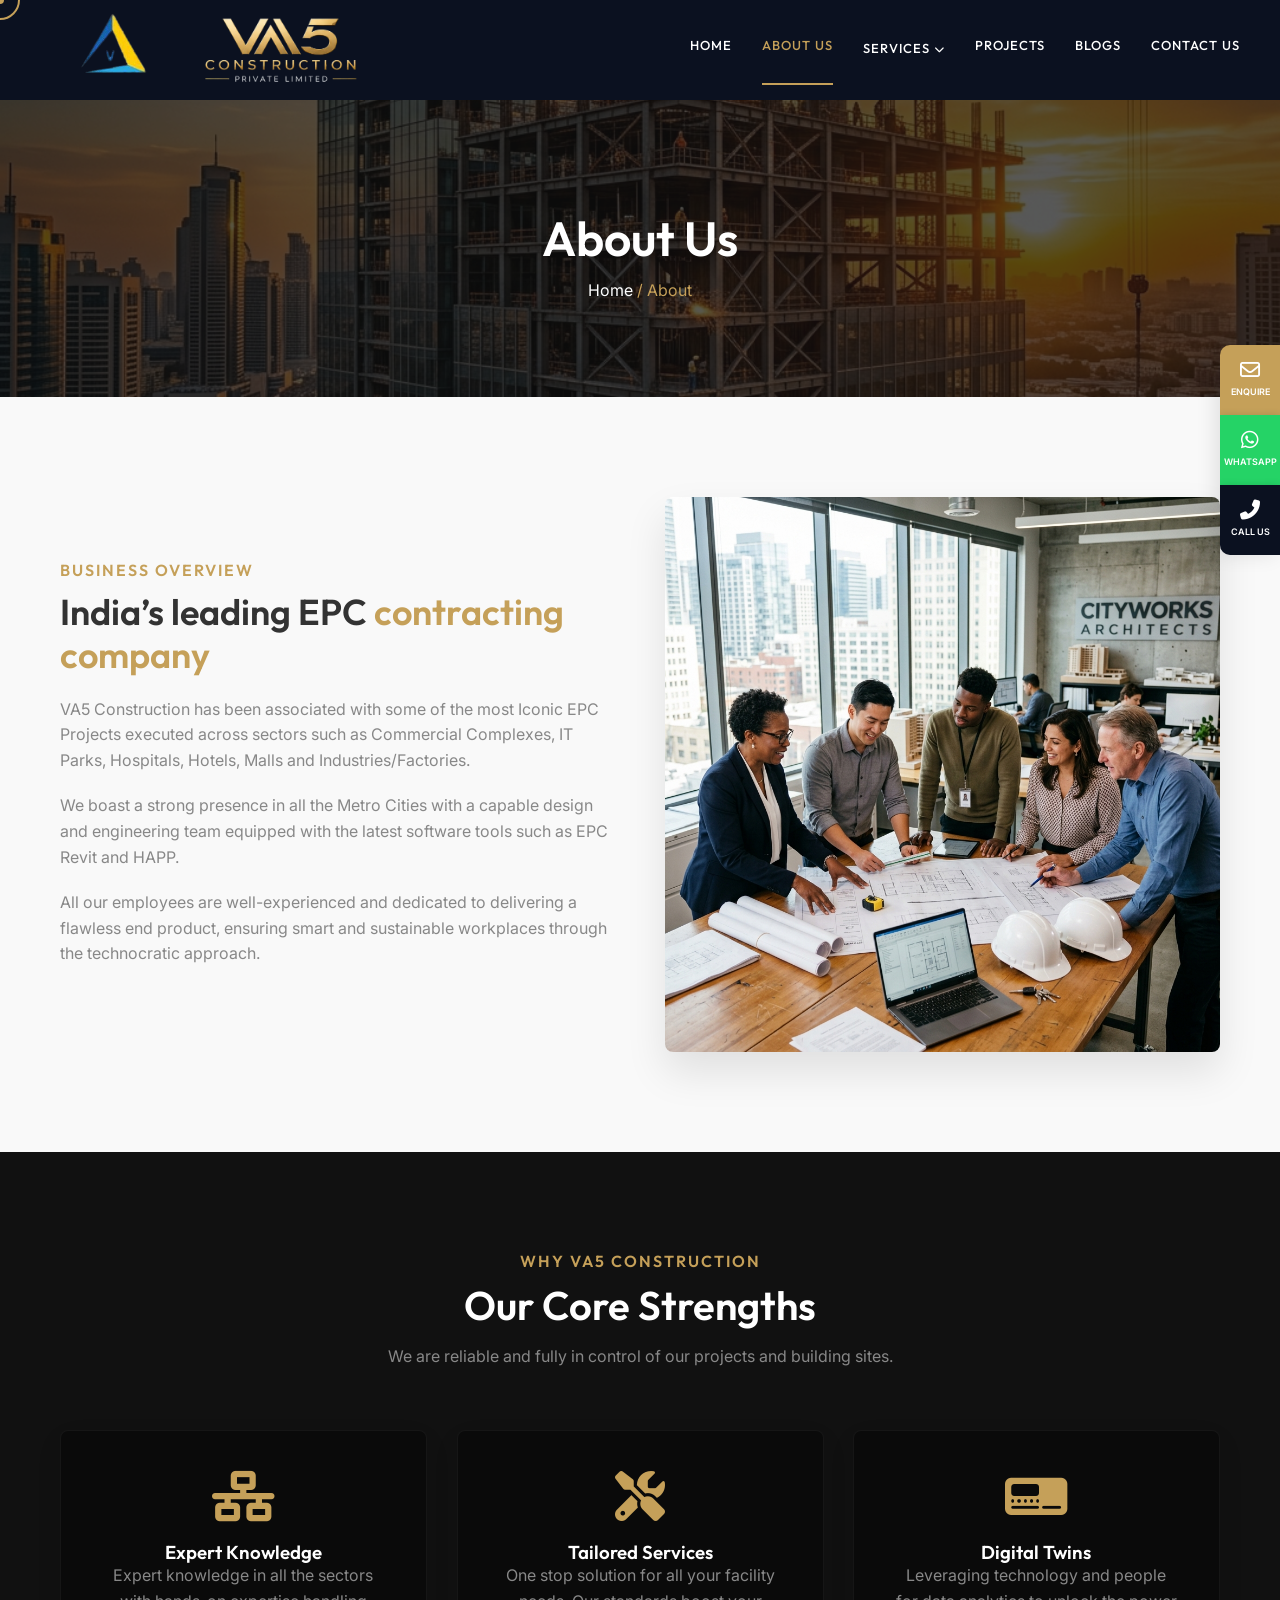
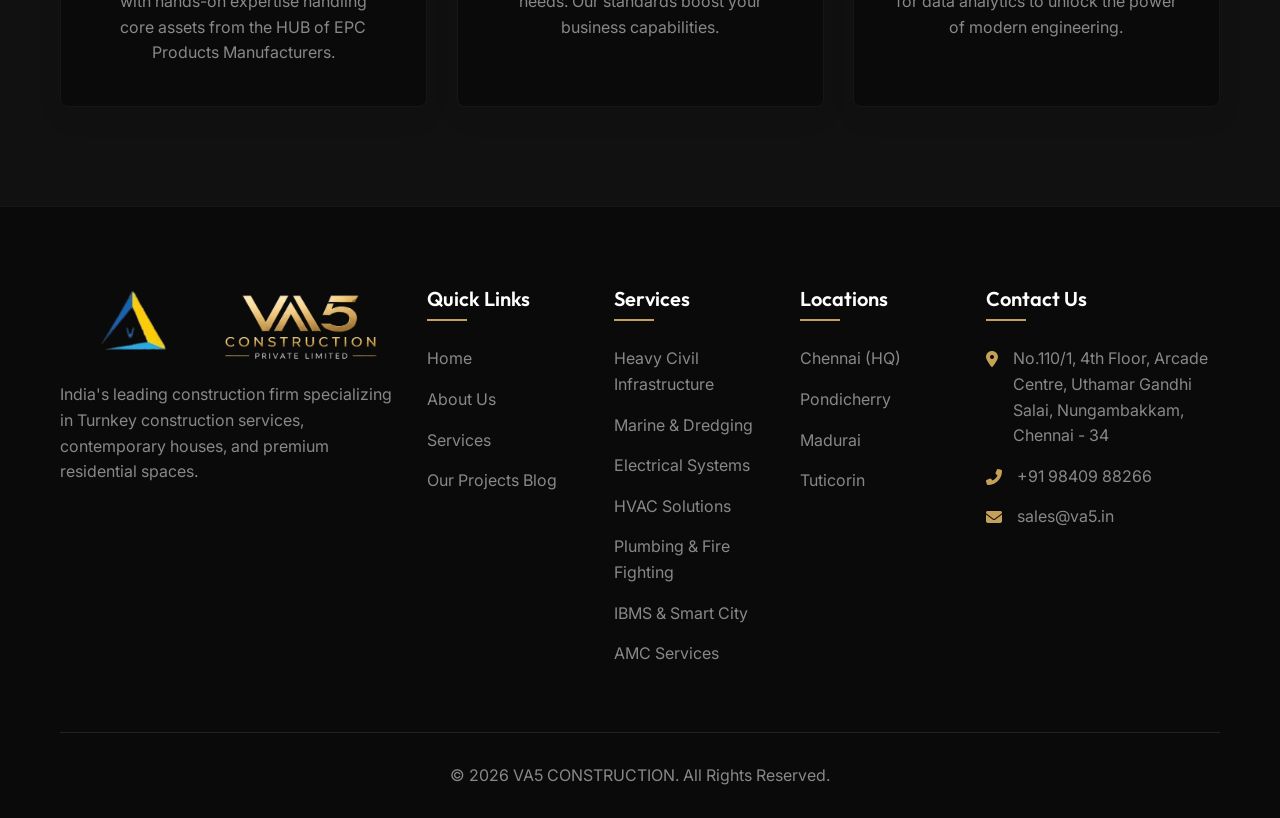
==== about.html @ 1f19b922 "New" ====
<!DOCTYPE html>

<html lang="en">

<head>
    <meta charset="utf-8" />
    <meta content="width=device-width, initial-scale=1.0" name="viewport" />
    <meta content="About VA5 CONSTRUCTION - Our mission, vision and expert team in Pondicherry." name="description" />
    <title>About Us | VA5 CONSTRUCTION</title>
    <link href="css/style.css" rel="stylesheet" />
    <link href="https://cdnjs.cloudflare.com/ajax/libs/font-awesome/6.4.0/css/all.min.css" rel="stylesheet" />
</head>

<body>
    <!-- Top Bar -->
    <div class="top-bar">
        <a href="tel:+914445550705"><i class="fas fa-phone-alt"></i> +91 44 4555 0705</a>
        <a href="mailto:info@va5construction.com"><i class="far fa-envelope"></i> info@va5construction.com</a>
    </div>
    <!-- Header -->
    <header>
        <div class="container navbar">
            <div class="logo">
                <img src="images/corporate/logo_cutout_fixed.png" style="height: 50px; margin-right: 15px;"
                    alt="VA5 Icon" />
                <img src="images/corporate/VA5.png" style="height: 40px;" alt="VA5 Construction" />
            </div>
            <nav class="nav-links">
                <a href="index.html" class="active">HOME</a>
                <a href="about.html">ABOUT US</a>
                <div class="nav-dropdown">
                    <a href="services.html" class="nav-dropdown-trigger">SERVICES <i class="fas fa-chevron-down" style="font-size: 10px;"></i></a>
                    <div class="nav-dropdown-content">
                        <a href="services.html#heavy-civil">Heavy Civil Infrastructure</a>
                        <a href="services.html#marine">Marine & Dredging Solutions</a>
                        <a href="services.html#electrical">Electrical Systems</a>
                        <a href="services.html#hvac">HVAC Solutions</a>
                        <a href="services.html#plumbing">Plumbing & Fire Fighting</a>
                        <a href="services.html#ibms">IBMS & Smart City</a>
                        <a href="services.html#amc">AMC Services</a>
                    </div>
                </div>
                <a href="projects.html">PROJECTS</a>
                <a href="blog.html">BLOGS</a>
                <a href="contact.html">CONTACT US</a>
            </nav>
            <button class="mobile-menu-btn">
                <i class="fas fa-bars"></i>
            </button>
        </div>
    </header>
    <!-- Page Header -->
    <div class="page-header">
        <div class="page-header-content container">
            <h1>About Us</h1>
            <div class="breadcrumb">
                <a href="index.html">Home</a> / About
            </div>
        </div>
    </div>
    <!-- About Section Full -->
    <section class="section">
        <div class="container about-grid">
            <div class="about-text reveal-left">
                <h4
                    style="color: var(--primary-color); letter-spacing: 2px; text-transform: uppercase; margin-bottom: 10px;">
                    BUSINESS OVERVIEW</h4>
                <h2>India’s leading EPC <span>contracting company</span></h2>
                <p>VA5 Construction has been associated with some of the most Iconic EPC Projects executed across
                    sectors such as Commercial Complexes, IT Parks, Hospitals, Hotels, Malls and Industries/Factories.
                </p>
                <p>We boast a strong presence in all the Metro Cities with a capable design and engineering team
                    equipped with the latest software tools such as EPC Revit and HAPP.</p>
                <p>All our employees are well-experienced and dedicated to delivering a flawless end product, ensuring
                    smart and sustainable workplaces through the technocratic approach.</p>
            </div>
            <div class="about-img tilt-card reveal-right">
                <img alt="Our Team at Work" src="images/about.png" />
            </div>
        </div>
    </section>
    <!-- Why Choose Us -->
    <section class="section section-dark">
        <div class="container">
            <div class="section-title reveal-up">
                <h4>Why VA5 Construction</h4>
                <h2>Our Core Strengths</h2>
                <p>We are reliable and fully in control of our projects and building sites.</p>
            </div>
            <div class="services-grid">
                <div class="service-card tilt-card tilt-card reveal-scale delay-100"
                    style="background: var(--darker-bg); border: 1px solid rgba(255,255,255,0.05); text-align: center; padding: 40px;">
                    <i class="fas fa-network-wired"
                        style="font-size: 50px; color: var(--primary-color); margin-bottom: 20px;"></i>
                    <h3>Expert Knowledge</h3>
                    <p style="color: var(--text-muted);">Expert knowledge in all the sectors with hands-on expertise
                        handling core assets from the HUB of EPC Products Manufacturers.</p>
                </div>
                <div class="service-card tilt-card tilt-card reveal-scale delay-200"
                    style="background: var(--darker-bg); border: 1px solid rgba(255,255,255,0.05); text-align: center; padding: 40px;">
                    <i class="fas fa-tools"
                        style="font-size: 50px; color: var(--primary-color); margin-bottom: 20px;"></i>
                    <h3>Tailored Services</h3>
                    <p style="color: var(--text-muted);">One stop solution for all your facility needs. Our standards
                        boost your business capabilities.</p>
                </div>
                <div class="service-card tilt-card tilt-card reveal-scale delay-300"
                    style="background: var(--darker-bg); border: 1px solid rgba(255,255,255,0.05); text-align: center; padding: 40px;">
                    <i class="fas fa-digital-tachograph"
                        style="font-size: 50px; color: var(--primary-color); margin-bottom: 20px;"></i>
                    <h3>Digital Twins</h3>
                    <p style="color: var(--text-muted);">Leveraging technology and people for data analytics to unlock
                        the power of modern engineering.</p>
                </div>
            </div>
        </div>
    </section>
    <!-- Footer -->
    <footer>
        <div class="container">
            <div class="footer-grid">
                <div class="footer-about">
                    <div class="logo">
                        <img src="images/corporate/logo_cutout_fixed.png" style="height: 40px; margin-right: 15px;"
                            alt="VA5 Icon" />
                        <img src="images/corporate/VA5.png" style="height: 32px;" alt="VA5 Construction" />
                    </div>
                    <p>India's leading construction firm specializing in Turnkey construction services, contemporary
                        houses, and premium residential spaces.</p>
                </div>
                <div>
                    <h3 class="footer-title">Quick Links</h3>
                    <ul class="footer-links">
                        <li><a href="index.html">Home</a></li>
                        <li><a href="about.html">About Us</a></li>
                        <li><a href="services.html">Services</a></li>
                        <li><a href="projects.html">Our Projects</a>
                            <a href="blog.html">Blog</a>
                        </li>
                    </ul>
                </div>
                <div>
                    <h3 class="footer-title">Services</h3>
                    <ul class="footer-links">
                        <li><a href="services.html#heavy-civil">Heavy Civil Infrastructure</a></li>
                        <li><a href="services.html#marine">Marine &amp; Dredging</a></li>
                        <li><a href="services.html#electrical">Electrical Systems</a></li>
                        <li><a href="services.html#hvac">HVAC Solutions</a></li>
                        <li><a href="services.html#plumbing">Plumbing &amp; Fire Fighting</a></li>
                        <li><a href="services.html#ibms">IBMS &amp; Smart City</a></li>
                        <li><a href="services.html#amc">AMC Services</a></li>
                    </ul>
                </div>
                <div>
                    <h3 class="footer-title">Locations</h3>
                    <ul class="footer-links">
                        <li><a href="#">Chennai (HQ)</a></li>
                        <li><a href="#">Pondicherry</a></li>
                        <li><a href="#">Madurai</a></li>
                        <li><a href="#">Tuticorin</a></li>
                    </ul>
                </div>
                <div>
                    <h3 class="footer-title">Contact Us</h3>
                    <ul class="footer-contact">
                        <li>
                            <i class="fas fa-map-marker-alt"></i>
                            <span>No.110/1, 4th Floor, Arcade Centre, Uthamar Gandhi Salai, Nungambakkam, Chennai -
                                34</span>
                        </li>
                        <li>
                            <i class="fas fa-phone-alt"></i>
                            <span>+91 98409 88266</span>
                        </li>
                        <li>
                            <i class="fas fa-envelope"></i>
                            <span>sales@va5.in</span>
                        </li>
                    </ul>
                </div>
            </div>
            <div class="footer-bottom">
                <p>© 2026 VA5 CONSTRUCTION. All Rights Reserved.</p>
            </div>
        </div>
    </footer>
    <!-- Floating Contact Buttons -->
    <div class="floating-contact">
        <a href="contact.html" class="floating-btn btn-enquire" title="Enquire Now">
            <i class="far fa-envelope"></i>
            <span>ENQUIRE</span>
        </a>
        <a href="https://api.whatsapp.com/send?phone=919840988266" target="_blank" class="floating-btn btn-whatsapp"
            title="Chat on WhatsApp">
            <i class="fab fa-whatsapp"></i>
            <span>WHATSAPP</span>
        </a>
        <a href="tel:+919840988266" class="floating-btn btn-call" title="Call Us">
            <i class="fas fa-phone-alt"></i>
            <span>CALL US</span>
        </a>
    </div>
    <script src="js/main.js"></script>
</body>

</html>
---- css/style.css ----
@import url('https://fonts.googleapis.com/css2?family=Outfit:wght@300;400;500;600;700&family=Inter:wght@300;400;500&display=swap');

:root {
    --primary-color: #C5A059; /* Luxury Gold */
    --primary-hover: #b08d4a;
    --dark-bg: #111111;
    --darker-bg: #0a0a0a;
    --light-bg: #f9f9f9;
    --text-light: #ffffff;
    --text-dark: #333333;
    --text-muted: #888888;
    --font-heading: 'Outfit', sans-serif;
    --font-body: 'Inter', sans-serif;
    --transition: all 0.3s ease;
}

* {
    margin: 0;
    padding: 0;
    box-sizing: border-box;
}

html {
    scroll-behavior: smooth;
}

body {
    font-family: var(--font-body);
    color: var(--text-dark);
    background-color: var(--light-bg);
    line-height: 1.6;
    overflow-x: hidden;
}

h1, h2, h3, h4, h5, h6 {
    font-family: var(--font-heading);
    font-weight: 600;
    line-height: 1.2;
}

a {
    text-decoration: none;
    color: inherit;
    transition: var(--transition);
}

ul {
    list-style: none;
}

.container {
    width: 100%;
    max-width: 1200px;
    margin: 0 auto;
    padding: 0 20px;
}

.btn {
    display: inline-block;
    padding: 12px 30px;
    background-color: var(--primary-color);
    color: var(--text-light);
    font-weight: 500;
    text-transform: uppercase;
    letter-spacing: 1px;
    border-radius: 4px;
    border: none;
    cursor: pointer;
    transition: var(--transition);
}

.btn:hover {
    background-color: var(--primary-hover);
    color: var(--text-light);
}

.btn-outline {
    background-color: transparent;
    border: 2px solid var(--primary-color);
    color: var(--primary-color);
}

.btn-outline:hover {
    background-color: var(--primary-color);
    color: var(--text-light);
}

/* Header & Nav */
header {
    background-color: #ffffff;
    color: var(--text-dark);
    position: fixed;
    top: 0;
    width: 100%;
    z-index: 1000;
    transition: var(--transition);
    border-bottom: 1px solid rgba(0,0,0,0.1);
}

header.sticky {
    background-color: rgba(255, 255, 255, 0.95);
    backdrop-filter: blur(10px);
    box-shadow: 0 4px 6px rgba(0,0,0,0.1);
}

.navbar {
    display: flex;
    justify-content: space-between;
    align-items: center;
    padding: 15px 0;
}

.logo {
    display: flex;
    align-items: center;
}

.logo img {
    height: 50px;
    margin-right: 15px;
}

.logo h1 {
    font-size: 24px;
    color: var(--primary-color);
    letter-spacing: 1px;
}

.logo span {
    color: var(--text-dark);
    font-weight: 300;
}

.nav-links {
    display: flex;
    gap: 30px;
}

.nav-links a {
    font-family: var(--font-heading);
    font-weight: 500;
    text-transform: uppercase;
    font-size: 14px;
    letter-spacing: 1px;
    color: var(--text-dark);
    position: relative;
}

.nav-links a::after {
    content: '';
    position: absolute;
    width: 0;
    height: 2px;
    bottom: -5px;
    left: 0;
    background-color: var(--primary-color);
    transition: var(--transition);
}

.nav-links a:hover::after, .nav-links a.active::after {
    width: 100%;
}

.nav-links a.active {
    color: var(--primary-color);
}

.mobile-menu-btn {
    display: none;
    background: none;
    border: none;
    color: var(--text-dark);
    font-size: 24px;
    cursor: pointer;
}

/* Hero Section */
.hero {
    height: 100vh;
    position: relative;
    overflow: hidden;
    background-color: var(--darker-bg);
}

.hero-slide {
    position: absolute;
    top: 0;
    left: 0;
    width: 100%;
    height: 100%;
    opacity: 0;
    transition: opacity 1s ease-in-out;
    background-size: cover;
    background-position: center;
}

.hero-slide.active {
    opacity: 1;
}

.hero-overlay {
    position: absolute;
    top: 0;
    left: 0;
    width: 100%;
    height: 100%;
    background: linear-gradient(to right, rgba(0,0,0,0.8), rgba(0,0,0,0.3));
}

.hero-content {
    position: relative;
    z-index: 2;
    height: 100%;
    display: flex;
    flex-direction: column;
    justify-content: center;
    color: var(--text-light);
    max-width: 800px;
    padding-top: 80px;
}

.hero-content h4 {
    font-size: 20px;
    color: var(--primary-color);
    text-transform: uppercase;
    letter-spacing: 2px;
    margin-bottom: 15px;
    animation: slideUp 1s ease 0.2s both;
}

.hero-content h1 {
    font-size: 60px;
    margin-bottom: 25px;
    line-height: 1.1;
    animation: slideUp 1s ease 0.4s both;
}

.hero-content p {
    font-size: 18px;
    margin-bottom: 40px;
    max-width: 600px;
    color: #e0e0e0;
    animation: slideUp 1s ease 0.6s both;
}

.hero-buttons {
    display: flex;
    gap: 20px;
    animation: slideUp 1s ease 0.8s both;
}

@keyframes slideUp {
    from { transform: translateY(50px); opacity: 0; }
    to { transform: translateY(0); opacity: 1; }
}

/* Sections */
.section {
    padding: 100px 0;
}

.section-dark {
    background-color: var(--dark-bg);
    color: var(--text-light);
}

.section-title {
    text-align: center;
    margin-bottom: 60px;
}

.section-title h4 {
    color: var(--primary-color);
    text-transform: uppercase;
    letter-spacing: 2px;
    margin-bottom: 10px;
}

.section-title h2 {
    font-size: 40px;
    color: inherit;
}

.section-title p {
    color: var(--text-muted);
    max-width: 600px;
    margin: 15px auto 0;
}

/* About Section */
.about-grid {
    display: grid;
    grid-template-columns: 1fr 1fr;
    gap: 50px;
    align-items: center;
}

.about-img {
    position: relative;
    border-radius: 8px;
    overflow: hidden;
    box-shadow: 0 20px 40px rgba(0,0,0,0.1);
}

.about-img img {
    width: 100%;
    display: block;
    transition: transform 0.5s ease;
}

.about-img:hover img {
    transform: scale(1.05);
}

.about-text h2 {
    font-size: 36px;
    margin-bottom: 20px;
    color: var(--text-dark);
}

.section-dark .about-text h2 {
    color: var(--text-light);
}

.about-text h2 span {
    color: var(--primary-color);
}

.about-text p {
    margin-bottom: 20px;
    color: var(--text-muted);
}

.features {
    display: grid;
    grid-template-columns: 1fr 1fr;
    gap: 20px;
    margin-top: 30px;
}

.feature-item {
    display: flex;
    align-items: center;
    gap: 15px;
}

.feature-icon {
    width: 50px;
    height: 50px;
    background-color: rgba(197, 160, 89, 0.1);
    color: var(--primary-color);
    display: flex;
    align-items: center;
    justify-content: center;
    border-radius: 50%;
    font-size: 20px;
}

/* Services Grid */
.services-grid {
    display: grid;
    grid-template-columns: repeat(auto-fit, minmax(300px, 1fr));
    gap: 30px;
}

.service-card {
    background-color: #fff;
    border-radius: 8px;
    overflow: hidden;
    box-shadow: 0 10px 30px rgba(0,0,0,0.05);
    transition: var(--transition);
}

.section-dark .service-card {
    background-color: var(--darker-bg);
    border: 1px solid rgba(255,255,255,0.05);
}

.service-card:hover {
    transform: translateY(-10px);
    box-shadow: 0 15px 40px rgba(0,0,0,0.1);
}

.service-img {
    height: 250px;
    overflow: hidden;
}

.service-img img {
    width: 100%;
    height: 100%;
    object-fit: cover;
    transition: transform 0.5s ease;
}

.service-card:hover .service-img img {
    transform: scale(1.1);
}

.service-content {
    padding: 30px;
}

.service-content h3 {
    font-size: 22px;
    margin-bottom: 15px;
}

.service-content p {
    color: var(--text-muted);
    margin-bottom: 20px;
}

/* Footer */
footer {
    background-color: var(--darker-bg);
    color: var(--text-light);
    padding: 80px 0 30px;
    border-top: 1px solid rgba(255,255,255,0.05);
}

.footer-grid {
    display: grid;
    grid-template-columns: 2fr 1fr 1fr 1fr 1.5fr; /* 5 columns */
    gap: 30px;
    margin-bottom: 50px;
}

.footer-about p {
    color: var(--text-muted);
    margin-top: 20px;
}

.footer-title {
    font-size: 20px;
    margin-bottom: 25px;
    position: relative;
    padding-bottom: 10px;
}

.footer-title::after {
    content: '';
    position: absolute;
    left: 0;
    bottom: 0;
    width: 40px;
    height: 2px;
    background-color: var(--primary-color);
}

.footer-links li {
    margin-bottom: 15px;
}

.footer-links a {
    color: var(--text-muted);
}

.footer-links a:hover {
    color: var(--primary-color);
    padding-left: 5px;
}

.footer-contact li {
    display: flex;
    margin-bottom: 15px;
    color: var(--text-muted);
}

.footer-contact i {
    color: var(--primary-color);
    margin-right: 15px;
    margin-top: 5px;
}

.footer-bottom {
    text-align: center;
    padding-top: 30px;
    border-top: 1px solid rgba(255,255,255,0.1);
    color: var(--text-muted);
}

/* Page Header */
.page-header {
    height: 40vh;
    background-color: var(--dark-bg);
    position: relative;
    display: flex;
    align-items: center;
    justify-content: center;
    text-align: center;
    color: var(--text-light);
    padding-top: 80px;
}

.page-header::before {
    content: '';
    position: absolute;
    top: 0;
    left: 0;
    width: 100%;
    height: 100%;
    background-image: url('../images/hero2.png');
    background-size: cover;
    background-position: center;
    opacity: 0.3;
}

.page-header-content {
    position: relative;
    z-index: 1;
}

.page-header h1 {
    font-size: 48px;
    margin-bottom: 10px;
}

.breadcrumb {
    color: var(--primary-color);
}

.breadcrumb a {
    color: var(--text-light);
}

/* Contact Page */
.contact-grid {
    display: grid;
    grid-template-columns: 1fr 2fr;
    gap: 50px;
}

.contact-info-card {
    background: #fff;
    padding: 30px;
    border-radius: 8px;
    box-shadow: 0 10px 30px rgba(0,0,0,0.05);
    margin-bottom: 30px;
    display: flex;
    gap: 20px;
}

.contact-info-card i {
    font-size: 30px;
    color: var(--primary-color);
}

.contact-info-card h4 {
    margin-bottom: 5px;
}

.contact-info-card p {
    color: var(--text-muted);
}

.contact-form {
    background: #fff;
    padding: 40px;
    border-radius: 8px;
    box-shadow: 0 10px 30px rgba(0,0,0,0.05);
}

.form-group {
    margin-bottom: 20px;
}

.form-control {
    width: 100%;
    padding: 15px;
    border: 1px solid #eee;
    border-radius: 4px;
    font-family: var(--font-body);
    font-size: 16px;
    transition: var(--transition);
}

.form-control:focus {
    outline: none;
    border-color: var(--primary-color);
}

textarea.form-control {
    height: 150px;
    resize: vertical;
}

/* Blog */
.blog-card {
    background: #fff;
    border-radius: 8px;
    overflow: hidden;
    box-shadow: 0 10px 30px rgba(0,0,0,0.05);
}

.blog-img {
    height: 220px;
    overflow: hidden;
}

.blog-img img {
    width: 100%;
    height: 100%;
    object-fit: cover;
    transition: transform 0.5s ease;
}

.blog-card:hover .blog-img img {
    transform: scale(1.1);
}

.blog-content {
    padding: 30px;
}

.blog-meta {
    display: flex;
    gap: 15px;
    color: var(--primary-color);
    font-size: 14px;
    margin-bottom: 10px;
}

.blog-content h3 {
    margin-bottom: 15px;
    font-size: 22px;
}

.blog-content p {
    color: var(--text-muted);
    margin-bottom: 20px;
}

/* Responsive */
@media (max-width: 992px) {
    .about-grid, .contact-grid {
        grid-template-columns: 1fr;
    }
    .footer-grid {
        grid-template-columns: 1fr 1fr;
    }
}

@media (max-width: 768px) {
    .nav-links {
        position: fixed;
        top: 80px;
        left: -100%;
        width: 100%;
        height: calc(100vh - 80px);
        background-color: #ffffff;
        flex-direction: column;
        align-items: center;
        padding-top: 50px;
        transition: 0.5s;
    }
    
    .nav-links.active {
        left: 0;
    }
    
    .mobile-menu-btn {
        display: block;
    }
    
    .hero-content h1 {
        font-size: 40px;
    }
    
    .footer-grid {
        grid-template-columns: 1fr;
    }
}

/* Budget Estimator */
.estimator-header {
    display: flex;
    gap: 20px;
    align-items: center;
    margin-bottom: 20px;
    flex-wrap: wrap;
}
.estimator-header select {
    padding: 10px;
    border: 1px solid #ccc;
    border-radius: 4px;
    font-family: inherit;
    font-size: 16px;
}
.estimator-table {
    width: 100%;
    border-collapse: collapse;
    margin-bottom: 30px;
    background: #fff;
}
.estimator-table th, .estimator-table td {
    padding: 15px;
    border: 1px solid #eee;
    text-align: left;
    vertical-align: middle;
}
.estimator-table th {
    background-color: #fafafa;
    font-weight: 600;
    color: #333;
}
.estimator-table input {
    width: 100%;
    padding: 10px;
    border: 1px solid #ccc;
    border-radius: 4px;
    font-family: inherit;
}
.estimator-table .cost-col {
    text-align: right;
    font-weight: 600;
    color: #333;
}
.estimator-table .total-row td {
    font-weight: 700;
    font-size: 18px;
    text-align: right;
    background-color: #fafafa;
}
.estimator-btn-container {
    text-align: center;
}
.estimator-btn {
    background-color: #f4c150;
    color: #000;
    padding: 15px 40px;
    border-radius: 30px;
    font-weight: 700;
    border: none;
    cursor: pointer;
    text-transform: uppercase;
    transition: var(--transition);
}
.estimator-btn:hover {
    background-color: #d8a635;
}
@media (max-width: 768px) {
    .estimator-table {
        display: block;
        overflow-x: auto;
        white-space: nowrap;
    }
}

/* Floating Contact Buttons */
.floating-contact {
    position: fixed;
    bottom: 30px;
    right: 30px;
    display: flex;
    flex-direction: column;
    gap: 15px;
    z-index: 1000;
}
.floating-btn {
    width: 60px;
    height: 60px;
    border-radius: 50%;
    display: flex;
    align-items: center;
    justify-content: center;
    font-size: 30px;
    color: #fff;
    box-shadow: 0 4px 10px rgba(0,0,0,0.3);
    transition: var(--transition);
}
.floating-btn:hover {
    transform: translateY(-5px);
    color: #fff;
}
.btn-whatsapp {
    background-color: #25D366;
}
.btn-whatsapp:hover {
    background-color: #1ebe57;
}
.btn-call {
    background-color: var(--primary-color);
}
.btn-call:hover {
    background-color: var(--primary-hover);
}


/* Modern Custom Cursor */
@media (pointer: fine) {
    body, a, button, select, input, textarea, .tilt-card {
        cursor: none !important;
    }

    .custom-cursor-dot {
        width: 8px;
        height: 8px;
        background-color: var(--primary-color);
        border-radius: 50%;
        position: fixed;
        top: 0;
        left: 0;
        pointer-events: none;
        z-index: 9999;
        transform: translate(-50%, -50%);
        transition: width 0.2s, height 0.2s;
    }

    .custom-cursor-outline {
        width: 40px;
        height: 40px;
        border: 2px solid var(--primary-color);
        border-radius: 50%;
        position: fixed;
        top: 0;
        left: 0;
        pointer-events: none;
        z-index: 9998;
        transform: translate(-50%, -50%);
        transition: width 0.2s, height 0.2s, background-color 0.2s, border-color 0.2s;
    }

    /* Hover effects */
    .custom-cursor-dot.hovered {
        width: 0;
        height: 0;
    }

    .custom-cursor-outline.hovered {
        width: 60px;
        height: 60px;
        background-color: rgba(0, 86, 179, 0.1);
        border-color: var(--primary-color);
    }
}

/* Advanced Scroll Animations */
.reveal, .reveal-left, .reveal-right, .reveal-scale, .reveal-up {
    opacity: 0;
    will-change: transform, opacity;
}

.reveal {
    transform: translateY(50px);
    transition: all 0.8s cubic-bezier(0.5, 0, 0, 1);
}

.reveal-up {
    transform: translateY(100px);
    transition: all 1s cubic-bezier(0.5, 0, 0, 1);
}

.reveal-left {
    transform: translateX(-100px);
    transition: all 0.9s cubic-bezier(0.5, 0, 0, 1);
}

.reveal-right {
    transform: translateX(100px);
    transition: all 0.9s cubic-bezier(0.5, 0, 0, 1);
}

.reveal-scale {
    transform: scale(0.85);
    transition: all 0.8s cubic-bezier(0.34, 1.56, 0.64, 1); /* slight bounce */
}

/* Stagger delays */
.delay-100 { transition-delay: 100ms; }
.delay-200 { transition-delay: 200ms; }
.delay-300 { transition-delay: 300ms; }
.delay-400 { transition-delay: 400ms; }
.delay-500 { transition-delay: 500ms; }

/* Active state triggered by JS */
.reveal.active, 
.reveal-left.active, 
.reveal-right.active, 
.reveal-scale.active, 
.reveal-up.active {
    opacity: 1;
    transform: translate(0) scale(1);
}

/* Ensure no flash on load for hero elements which are above the fold */
.hero-content {
    animation: fadeInUp 1s cubic-bezier(0.5, 0, 0, 1) forwards;
}

@keyframes fadeInUp {
    from {
        opacity: 0;
        transform: translateY(30px);
    }
    to {
        opacity: 1;
        transform: translateY(0);
    }
}


/* Base logo size adjustments */
.logo img {
    height: 75px !important;
}
.logo h1 {
    font-size: 30px !important;
}

/* Responsive adjustments for mobile */

@media (max-width: 768px) {
    .features {
        grid-template-columns: 1fr;
    }
    .hero-content h1 {
        font-size: 40px !important;
    }
    .hero-buttons {
        flex-wrap: wrap;
    }
    .logo img {
        height: 45px !important;
    }
    .logo h1 {
        font-size: 20px !important;
    }
}

@media (max-width: 768px) {
    .page-header h1 {
        font-size: 32px;
    }
    .logo {
        max-width: calc(100% - 60px); /* Leave room for menu button */
    }
    .logo h1 {
        font-size: 16px !important;
        white-space: nowrap;
        overflow: hidden;
        text-overflow: ellipsis;
    }
    .logo img {
        height: 40px !important;
        margin-right: 10px;
    }
    .services-grid, .projects-grid {
        grid-template-columns: 1fr !important;
    }
}

/* Top Bar */
.top-bar {
    background-color: #0b1120;
    color: #a0aec0;
    padding: 8px 20px;
    font-size: 13px;
    display: flex;
    justify-content: flex-end;
    gap: 25px;
}
.top-bar a {
    display: flex;
    align-items: center;
    gap: 8px;
    transition: color 0.3s;
}
.top-bar a:hover {
    color: var(--primary-color);
}

/* Header updates */
header {
    background-color: #0b1120;
    border-bottom: none;
    padding-bottom: 5px;
}
header.sticky {
    background-color: rgba(11, 17, 32, 0.95);
    backdrop-filter: blur(10px);
}
.navbar {
    padding: 10px 0;
}
.nav-links a {
    color: #fff;
    font-size: 13px;
}
.nav-links a::after {
    bottom: -25px;
}
.mobile-menu-btn {
    color: #fff;
}

/* New Logo Style */
.logo {
    display: flex;
    align-items: center;
    gap: 15px;
    max-width: 400px;
}
.logo-icon {
    font-size: 45px;
    font-weight: 700;
    color: #fff;
    line-height: 1;
    font-style: italic;
    letter-spacing: -2px;
}
.logo-icon span {
    color: var(--primary-color);
}
.logo-text {
    display: flex;
    flex-direction: column;
}
.logo-text-main {
    font-size: 22px;
    font-weight: 600;
    color: #fff;
    line-height: 1.1;
    letter-spacing: 1px;
}
.logo-text-main span {
    font-weight: 300;
}
.logo-text-sub {
    font-size: 8px;
    color: #a0aec0;
    letter-spacing: 1.5px;
    margin-top: 2px;
    text-transform: uppercase;
}

/* Hero Section */
.hero {
    height: 100vh;
    min-height: 700px;
    margin-top: 40px; /* offset for top bar */
}
.hero-content {
    justify-content: flex-start;
    padding-top: 150px;
    max-width: 1000px;
}
.hero-content h1 {
    font-size: 65px;
    font-weight: 800;
    text-transform: uppercase;
    line-height: 1.1;
    margin-bottom: 25px;
}
.hero-content h1 span {
    color: var(--primary-color);
    display: block;
}
.hero-subtext {
    color: #e2e8f0;
    font-size: 14px;
    letter-spacing: 2px;
    margin-bottom: 40px;
    text-transform: uppercase;
    font-weight: 500;
}
.btn {
    padding: 15px 35px;
    border-radius: 5px;
    font-size: 14px;
    font-weight: 600;
}
.btn-play {
    display: flex;
    align-items: center;
    gap: 15px;
    color: #fff;
    font-size: 13px;
    letter-spacing: 1px;
    margin-left: auto;
}
.btn-play i {
    width: 50px;
    height: 50px;
    border: 2px solid #fff;
    border-radius: 50%;
    display: flex;
    align-items: center;
    justify-content: center;
    font-size: 16px;
    transition: var(--transition);
}
.btn-play:hover i {
    background: #fff;
    color: var(--darker-bg);
}

/* Stats Bar */
.stats-bar-wrapper {
    position: absolute;
    bottom: -50px;
    left: 0;
    width: 100%;
    z-index: 10;
    padding: 0 20px;
}
.stats-bar {
    max-width: 1200px;
    margin: 0 auto;
    background-color: #0b1120;
    border-radius: 10px;
    display: grid;
    grid-template-columns: repeat(5, 1fr);
    padding: 30px 20px;
    box-shadow: 0 20px 40px rgba(0,0,0,0.2);
    border: 1px solid rgba(255,255,255,0.05);
}
.stat-item {
    display: flex;
    align-items: center;
    gap: 15px;
    justify-content: center;
    border-right: 1px solid rgba(255,255,255,0.1);
}
.stat-item:last-child {
    border-right: none;
}
.stat-icon {
    font-size: 30px;
    color: var(--primary-color);
}
.stat-text strong {
    display: block;
    color: #fff;
    font-size: 24px;
    line-height: 1;
    margin-bottom: 5px;
}
.stat-text span {
    color: #a0aec0;
    font-size: 11px;
    letter-spacing: 1px;
    text-transform: uppercase;
}

/* Expertise Grid */
.expertise-section {
    padding: 150px 0 80px;
    background: #f8fafc;
    text-align: center;
}
.expertise-title {
    color: var(--primary-color);
    font-size: 14px;
    letter-spacing: 2px;
    font-weight: 600;
    margin-bottom: 10px;
    text-transform: uppercase;
}
.expertise-subtitle {
    color: #0b1120;
    font-size: 32px;
    font-weight: 700;
    margin-bottom: 50px;
}
.expertise-grid {
    display: grid;
    grid-template-columns: repeat(9, 1fr);
    gap: 15px;
    margin-bottom: 40px;
}
.expertise-card {
    background: #fff;
    border-radius: 12px;
    padding: 25px 10px;
    text-align: center;
    box-shadow: 0 10px 20px rgba(0,0,0,0.03);
    transition: var(--transition);
    border: 1px solid #f1f5f9;
}
.expertise-card:hover {
    transform: translateY(-5px);
    box-shadow: 0 15px 30px rgba(0,0,0,0.08);
}
.expertise-card i {
    font-size: 35px;
    color: #0b1120;
    margin-bottom: 15px;
    display: block;
}
.expertise-card span {
    font-size: 11px;
    font-weight: 600;
    color: #475569;
    text-transform: uppercase;
    line-height: 1.4;
    display: block;
}

/* New Floating Contact Panel */
.floating-contact {
    bottom: auto;
    top: 50%;
    transform: translateY(-50%);
    right: 0;
    gap: 0;
    border-radius: 10px 0 0 10px;
    overflow: hidden;
    box-shadow: -5px 0 20px rgba(0,0,0,0.1);
}
.floating-btn {
    border-radius: 0;
    width: 60px;
    height: 70px;
    flex-direction: column;
    font-size: 20px;
    gap: 5px;
}
.floating-btn span {
    font-size: 9px;
    text-transform: uppercase;
    font-weight: 600;
}
.btn-enquire {
    background-color: var(--primary-color);
}
.btn-enquire:hover {
    background-color: var(--primary-hover);
}
.btn-whatsapp {
    background-color: #25D366;
}
.btn-call {
    background-color: #0b1120;
}
.btn-call:hover {
    background-color: #1e293b;
}

@media (max-width: 992px) {
    .stats-bar {
        grid-template-columns: repeat(3, 1fr);
        gap: 20px;
    }
    .stat-item {
        border: none;
    }
    .expertise-grid {
        grid-template-columns: repeat(3, 1fr);
    }
}
@media (max-width: 768px) {
    .hero-content h1 {
        font-size: 40px !important;
    }
    .stats-bar {
        grid-template-columns: 1fr;
    }
    .stats-bar-wrapper {
        position: relative;
        bottom: 0;
        margin-top: -30px;
    }
    .expertise-grid {
        grid-template-columns: repeat(2, 1fr);
    }
    .top-bar {
        justify-content: center;
    }
}

/* Gold Logo Styles */
.logo {
    display: flex;
    align-items: center;
    gap: 0;
    max-width: none;
}
.logo-text-gold {
    display: flex;
    flex-direction: column;
    align-items: center;
    justify-content: center;
}
.gold-va5 {
    font-size: 42px;
    font-weight: 800;
    line-height: 1;
    letter-spacing: -2px;
    background: linear-gradient(to bottom, #fceabb 0%, #f8b500 50%, #b38728 100%);
    -webkit-background-clip: text;
    -webkit-text-fill-color: transparent;
    filter: drop-shadow(0px 2px 2px rgba(0,0,0,0.5));
    font-family: 'Arial', sans-serif;
    margin-bottom: 2px;
}
.gold-const {
    font-size: 16px;
    font-weight: 600;
    letter-spacing: 6px;
    background: linear-gradient(to bottom, #fceabb 0%, #f8b500 50%, #b38728 100%);
    -webkit-background-clip: text;
    -webkit-text-fill-color: transparent;
    text-transform: uppercase;
    margin-bottom: 5px;
    line-height: 1;
    margin-left: 6px; /* offset for letter spacing */
}
.gold-pvt {
    font-size: 9px;
    color: #fff;
    letter-spacing: 3px;
    display: flex;
    align-items: center;
    justify-content: center;
    gap: 5px;
    width: 100%;
    opacity: 0.9;
}
.gold-pvt .line {
    height: 1px;
    background: linear-gradient(to right, transparent, #b38728, transparent);
    flex-grow: 1;
}

@media (max-width: 768px) {
    .logo img {
        height: 40px !important;
        margin-right: 10px !important;
    }
    .gold-va5 { font-size: 28px; }
    .gold-const { font-size: 11px; letter-spacing: 3px; margin-left: 3px; }
    .gold-pvt { font-size: 7px; letter-spacing: 2px; }
}

@media (max-width: 768px) {
    .logo img:nth-child(2) {
        height: 25px !important;
    }
}

/* --- NAV DROPDOWN STYLES --- */
.nav-dropdown {
    display: inline-block;
    position: relative;
    padding-bottom: 25px; /* Creates an invisible bridge so hover doesn't drop off */
    margin-bottom: -25px; /* Offset the padding visually */
}

.nav-dropdown-trigger {
    cursor: pointer;
}

.nav-dropdown-content {
    display: none;
    position: absolute;
    top: 100%;
    left: 0;
    background: rgba(11, 17, 32, 0.98);
    min-width: 260px;
    z-index: 100;
    box-shadow: 0 8px 25px rgba(0,0,0,0.5);
    padding: 10px 0;
    border-top: 3px solid var(--primary-color);
}

/* Show dropdown on hover over the container */
.nav-dropdown:hover .nav-dropdown-content {
    display: block;
}

/* Individual Dropdown Links */
.nav-dropdown-content a {
    display: block !important;
    padding: 12px 25px !important;
    color: #fff !important;
    text-decoration: none !important;
    font-size: 13px !important;
    border-bottom: 1px solid rgba(255, 255, 255, 0.05) !important;
    text-transform: capitalize !important; /* To make it less aggressive than the main nav */
    transition: background 0.3s, color 0.3s !important;
}

.nav-dropdown-content a:last-child {
    border-bottom: none !important;
}

/* Hover effect for dropdown links */
.nav-dropdown-content a:hover {
    background-color: var(--primary-color) !important;
    color: var(--bg-dark) !important;
}

/* CRITICAL FIX: Hide the yellow underline on dropdown links */
.nav-links .nav-dropdown-content a::after {
    display: none !important;
}


/* Marquee Animation */
.marquee-container {
    overflow: hidden;
    white-space: nowrap;
    position: relative;
    width: 100%;
    padding: 20px 0;
    background: var(--light-bg);
}

.marquee-content {
    display: inline-block;
    animation: marquee 30s linear infinite;
}

.marquee-content:hover {
    animation-play-state: paused;
}

.marquee-content img {
    height: 90px;
    margin: 0 40px;
    object-fit: contain;
    vertical-align: middle;
    transition: 0.3s ease;
}

.marquee-content img:hover {
    transform: scale(1.1);
}

@keyframes marquee {
    0% { transform: translateX(0); }
    100% { transform: translateX(-50%); }
}

/* Services Carousel */
.services-carousel-container {
    position: relative;
    padding: 0 40px;
    margin: 40px auto 0;
    max-width: 1000px; /* Reduced widget overall width */
}

.services-slider {
    display: flex;
    overflow-x: auto;
    gap: 20px;
    padding: 20px 0;
    scroll-behavior: smooth;
    -ms-overflow-style: none; /* IE and Edge */
    scrollbar-width: none; /* Firefox */
}

.services-slider::-webkit-scrollbar {
    display: none;
}

.services-slider .service-card {
    flex: 0 0 calc(25% - 15px); /* 4 cards per row */
    min-width: 240px;
    max-width: 280px;
}

.carousel-btn {
    position: absolute;
    top: 50%;
    transform: translateY(-50%);
    width: 40px;
    height: 40px;
    background: var(--primary-color);
    color: var(--dark-bg);
    border: none;
    border-radius: 50%;
    font-size: 18px;
    cursor: pointer;
    z-index: 10;
    display: flex;
    align-items: center;
    justify-content: center;
    transition: var(--transition);
}

.carousel-btn:hover {
    background: #fff;
}

.carousel-btn.prev {
    left: 0;
}

.carousel-btn.next {
    right: 0;
}
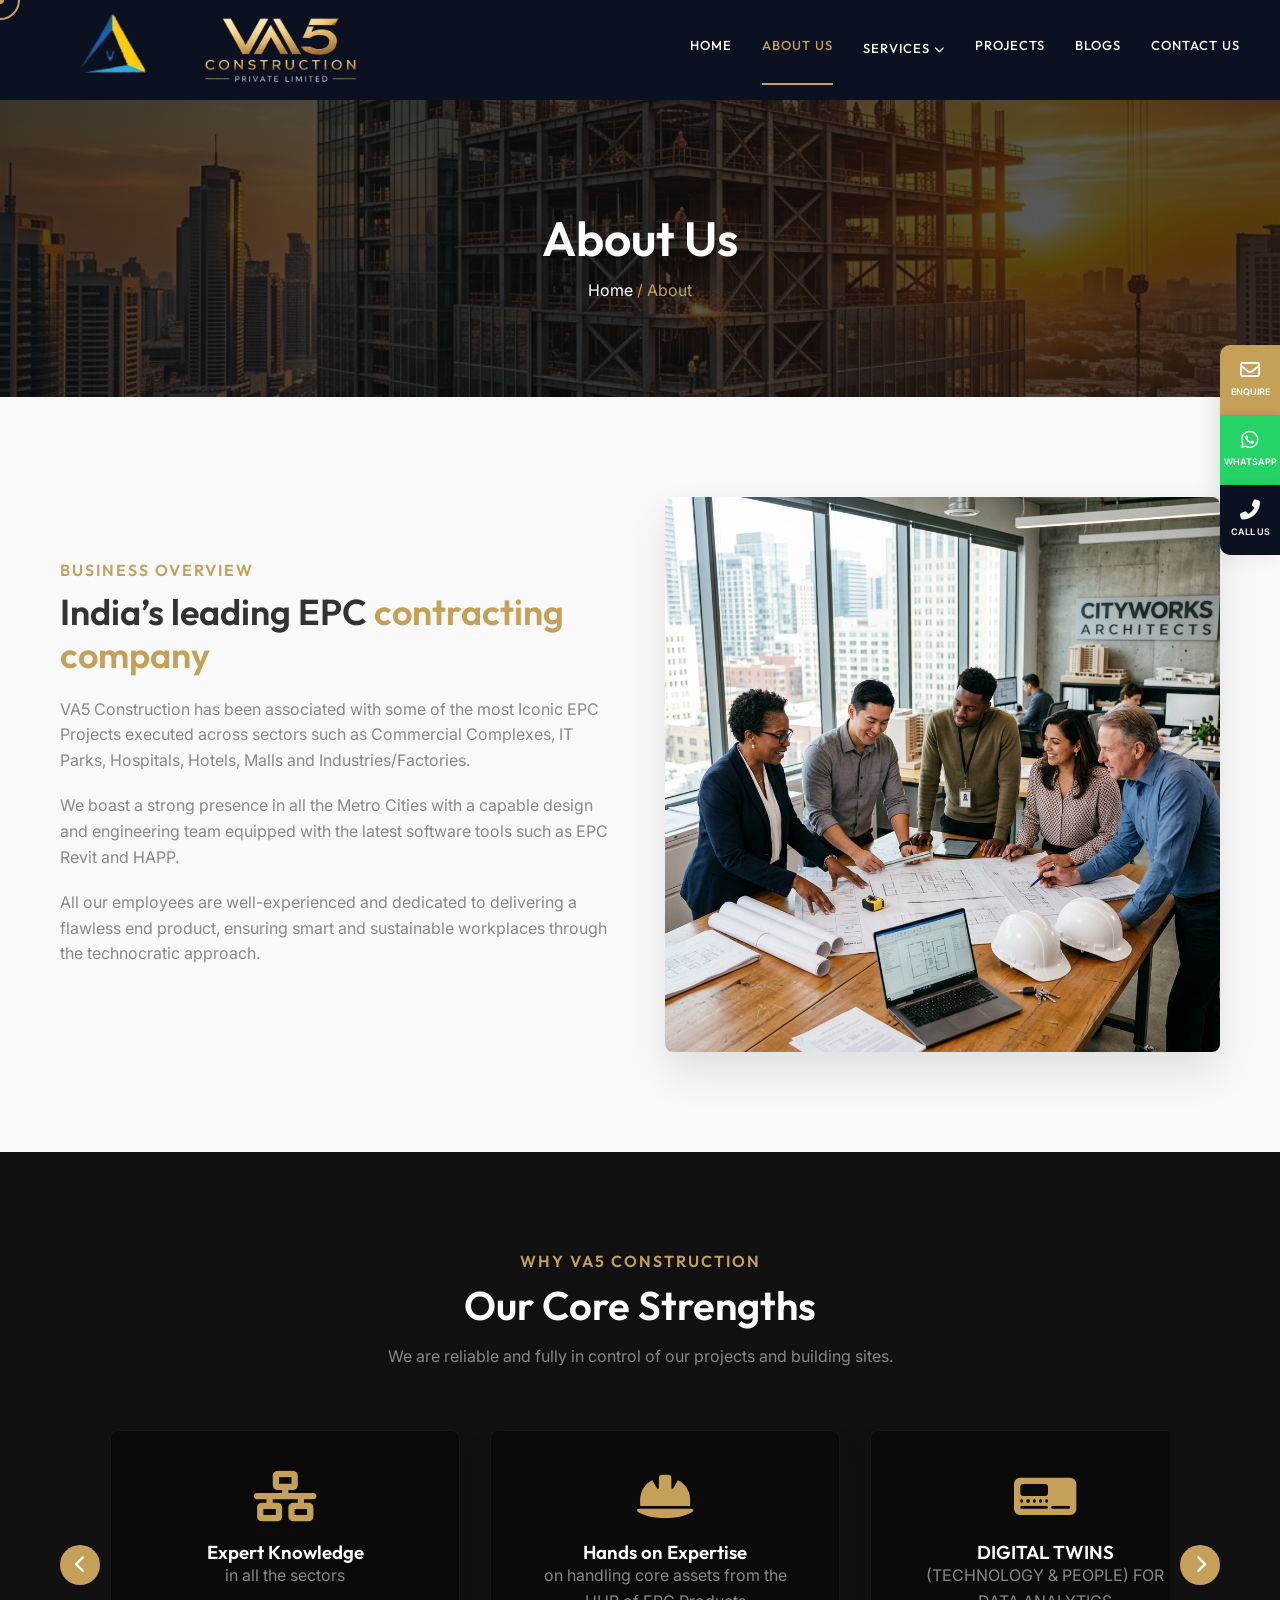
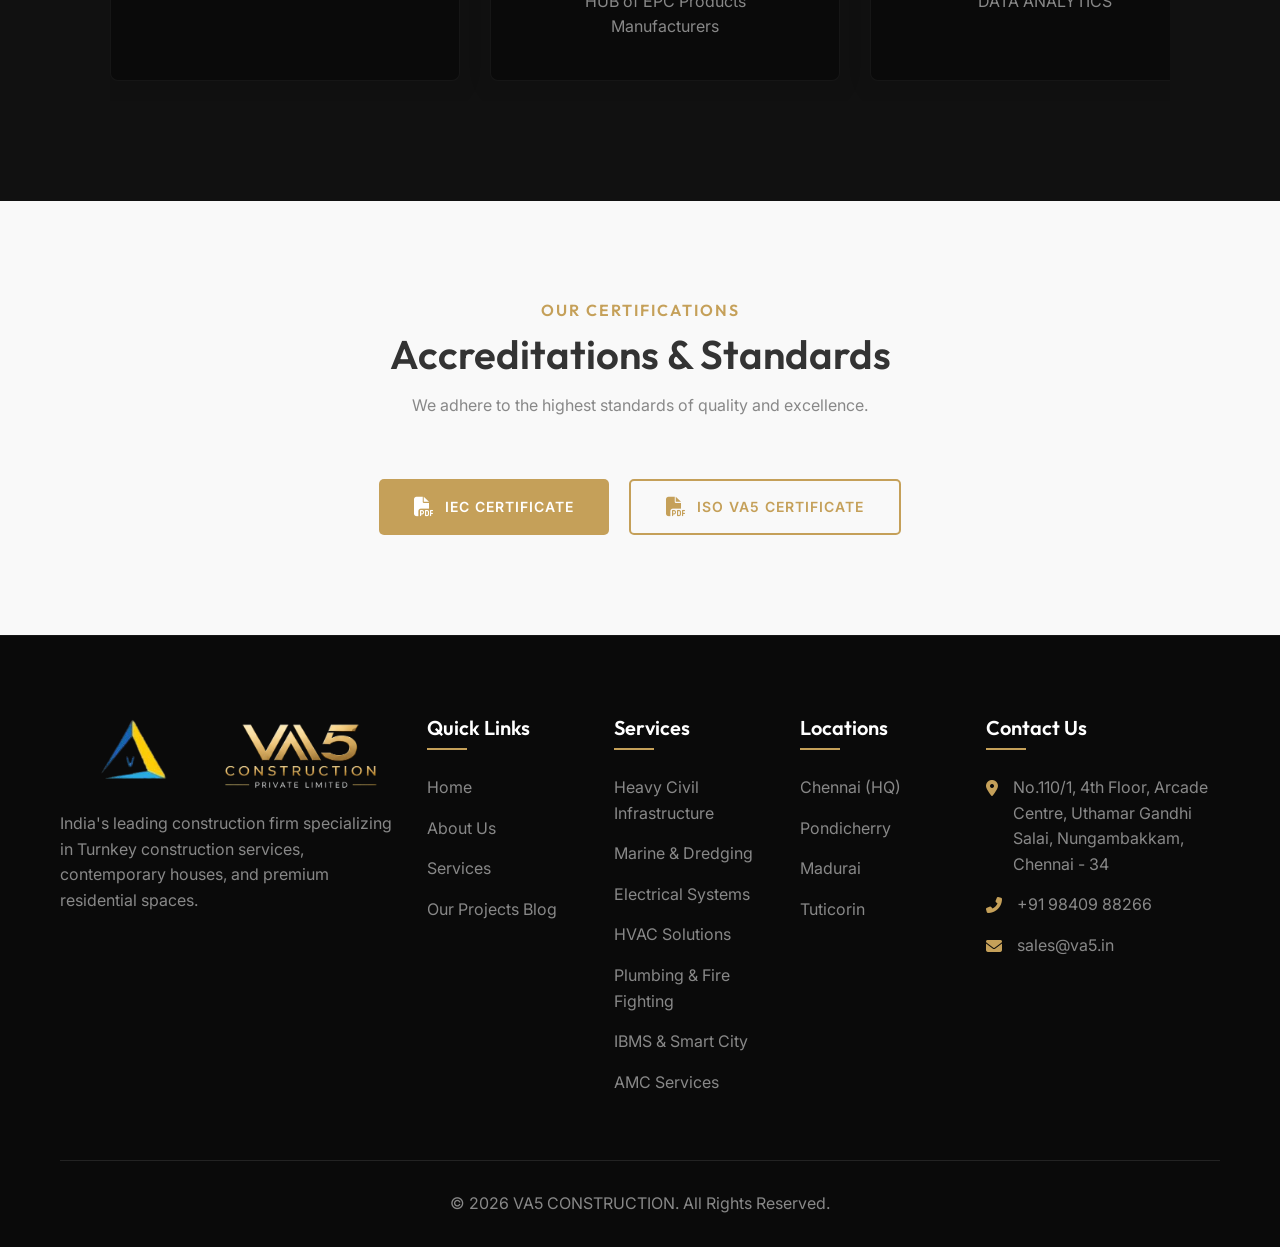
==== commit 94c28888: "feat: replace static services grid with interactive carousel and add supporting project imagery" ====
--- a/about.html
+++ b/about.html
@@ -87,34 +87,182 @@
                 <h2>Our Core Strengths</h2>
                 <p>We are reliable and fully in control of our projects and building sites.</p>
             </div>
-            <div class="services-grid">
-                <div class="service-card tilt-card tilt-card reveal-scale delay-100"
-                    style="background: var(--darker-bg); border: 1px solid rgba(255,255,255,0.05); text-align: center; padding: 40px;">
-                    <i class="fas fa-network-wired"
-                        style="font-size: 50px; color: var(--primary-color); margin-bottom: 20px;"></i>
-                    <h3>Expert Knowledge</h3>
-                    <p style="color: var(--text-muted);">Expert knowledge in all the sectors with hands-on expertise
-                        handling core assets from the HUB of EPC Products Manufacturers.</p>
-                </div>
-                <div class="service-card tilt-card tilt-card reveal-scale delay-200"
-                    style="background: var(--darker-bg); border: 1px solid rgba(255,255,255,0.05); text-align: center; padding: 40px;">
-                    <i class="fas fa-tools"
-                        style="font-size: 50px; color: var(--primary-color); margin-bottom: 20px;"></i>
-                    <h3>Tailored Services</h3>
-                    <p style="color: var(--text-muted);">One stop solution for all your facility needs. Our standards
-                        boost your business capabilities.</p>
-                </div>
-                <div class="service-card tilt-card tilt-card reveal-scale delay-300"
-                    style="background: var(--darker-bg); border: 1px solid rgba(255,255,255,0.05); text-align: center; padding: 40px;">
-                    <i class="fas fa-digital-tachograph"
-                        style="font-size: 50px; color: var(--primary-color); margin-bottom: 20px;"></i>
-                    <h3>Digital Twins</h3>
-                    <p style="color: var(--text-muted);">Leveraging technology and people for data analytics to unlock
-                        the power of modern engineering.</p>
-                </div>
-            </div>
+            <style>
+                .carousel-wrapper {
+                    position: relative;
+                    padding: 0 50px;
+                }
+                .carousel-track {
+                    display: flex;
+                    gap: 30px;
+                    overflow-x: auto;
+                    scroll-behavior: smooth;
+                    scroll-snap-type: x mandatory;
+                    padding-bottom: 20px;
+                    scrollbar-width: none;
+                    -ms-overflow-style: none;
+                }
+                .carousel-track::-webkit-scrollbar {
+                    display: none;
+                }
+                .carousel-slide {
+                    border-radius: 8px;
+                    flex: 0 0 350px;
+                    scroll-snap-align: start;
+                }
+                @media (max-width: 768px) {
+                    .carousel-slide {
+                        flex: 0 0 100%;
+                    }
+                    .carousel-wrapper {
+                        padding: 0 40px;
+                    }
+                }
+                .carousel-btn {
+                    position: absolute;
+                    top: 50%;
+                    transform: translateY(-50%);
+                    background: var(--primary-color);
+                    color: white;
+                    border: none;
+                    width: 40px;
+                    height: 40px;
+                    border-radius: 50%;
+                    cursor: pointer;
+                    z-index: 10;
+                    display: flex;
+                    align-items: center;
+                    justify-content: center;
+                    font-size: 18px;
+                    transition: 0.3s;
+                }
+                .carousel-btn:hover {
+                    background: var(--primary-hover);
+                }
+                #prevBtn {
+                    left: 0;
+                }
+                #nextBtn {
+                    right: 0;
+                }
+            </style>
+
+            <div class="carousel-wrapper">
+                <button id="prevBtn" class="carousel-btn" aria-label="Previous"><i class="fas fa-chevron-left"></i></button>
+                
+                <div class="carousel-track" id="coreStrengthsTrack">
+                    <!-- Card 1 -->
+                    <div class="carousel-slide service-card tilt-card" style="background: var(--darker-bg); border: 1px solid rgba(255,255,255,0.05); text-align: center; padding: 40px;">
+                        <i class="fas fa-network-wired" style="font-size: 50px; color: var(--primary-color); margin-bottom: 20px;"></i>
+                        <h3>Expert Knowledge</h3>
+                        <p style="color: var(--text-muted);">in all the sectors</p>
+                    </div>
+                    <!-- Card 2 -->
+                    <div class="carousel-slide service-card tilt-card" style="background: var(--darker-bg); border: 1px solid rgba(255,255,255,0.05); text-align: center; padding: 40px;">
+                        <i class="fas fa-hard-hat" style="font-size: 50px; color: var(--primary-color); margin-bottom: 20px;"></i>
+                        <h3>Hands on Expertise</h3>
+                        <p style="color: var(--text-muted);">on handling core assets from the HUB of EPC Products Manufacturers</p>
+                    </div>
+                    <!-- Card 3 -->
+                    <div class="carousel-slide service-card tilt-card" style="background: var(--darker-bg); border: 1px solid rgba(255,255,255,0.05); text-align: center; padding: 40px;">
+                        <i class="fas fa-digital-tachograph" style="font-size: 50px; color: var(--primary-color); margin-bottom: 20px;"></i>
+                        <h3>DIGITAL TWINS</h3>
+                        <p style="color: var(--text-muted);">(TECHNOLOGY & PEOPLE) FOR DATA ANALYTICS</p>
+                    </div>
+                    <!-- Card 4 -->
+                    <div class="carousel-slide service-card tilt-card" style="background: var(--darker-bg); border: 1px solid rgba(255,255,255,0.05); text-align: center; padding: 40px;">
+                        <i class="fas fa-tools" style="font-size: 50px; color: var(--primary-color); margin-bottom: 20px;"></i>
+                        <h3>TAILORED SERVICES</h3>
+                        <p style="color: var(--text-muted);">(ONE STOP SOLUTION FOR ALL YOUR FACILITY NEEDS)</p>
+                    </div>
+                    <!-- Card 5 -->
+                    <div class="carousel-slide service-card tilt-card" style="background: var(--darker-bg); border: 1px solid rgba(255,255,255,0.05); text-align: center; padding: 40px;">
+                        <i class="fas fa-chart-line" style="font-size: 50px; color: var(--primary-color); margin-bottom: 20px;"></i>
+                        <h3>STANDARDS BOOST BUSINESS</h3>
+                        <p style="color: var(--text-muted);">Driving consistent quality and growth</p>
+                    </div>
+                </div>
+
+                <button id="nextBtn" class="carousel-btn" aria-label="Next"><i class="fas fa-chevron-right"></i></button>
+            </div>
+
+            <script>
+                document.addEventListener('DOMContentLoaded', () => {
+                    const track = document.getElementById('coreStrengthsTrack');
+                    const prevBtn = document.getElementById('prevBtn');
+                    const nextBtn = document.getElementById('nextBtn');
+                    
+                    let autoScrollInterval;
+                    
+                    // Helper function to calculate actual scroll distance
+                    const getScrollAmount = () => {
+                        const slide = track.querySelector('.carousel-slide');
+                        const style = window.getComputedStyle(track);
+                        const gap = parseFloat(style.gap) || 0;
+                        return slide.offsetWidth + gap;
+                    };
+
+                    const startAutoScroll = () => {
+                        autoScrollInterval = setInterval(() => {
+                            if (track.scrollLeft + track.clientWidth >= track.scrollWidth - 10) {
+                                track.scrollTo({ left: 0, behavior: 'smooth' }); // Reset to start
+                            } else {
+                                track.scrollBy({ left: getScrollAmount(), behavior: 'smooth' });
+                            }
+                        }, 3000); // 3 seconds interval
+                    };
+
+                    const stopAutoScroll = () => {
+                        clearInterval(autoScrollInterval);
+                    };
+
+                    prevBtn.addEventListener('click', () => {
+                        track.scrollBy({ left: -getScrollAmount(), behavior: 'smooth' });
+                        stopAutoScroll();
+                        startAutoScroll();
+                    });
+
+                    nextBtn.addEventListener('click', () => {
+                        track.scrollBy({ left: getScrollAmount(), behavior: 'smooth' });
+                        stopAutoScroll();
+                        startAutoScroll();
+                    });
+
+                    // Pause on hover
+                    track.parentElement.addEventListener('mouseenter', stopAutoScroll);
+                    track.parentElement.addEventListener('mouseleave', startAutoScroll);
+
+                    // Touch support for pausing
+                    track.parentElement.addEventListener('touchstart', stopAutoScroll);
+                    track.parentElement.addEventListener('touchend', startAutoScroll);
+
+                    startAutoScroll();
+                });
+            </script>
         </div>
     </section>
+
+    <!-- Certifications -->
+    <section class="section">
+        <div class="container">
+            <div class="section-title reveal-up">
+                <h4>Our Certifications</h4>
+                <h2>Accreditations &amp; Standards</h2>
+                <p>We adhere to the highest standards of quality and excellence.</p>
+            </div>
+            <div style="display: flex; justify-content: center; gap: 20px; flex-wrap: wrap;" class="reveal-up delay-100">
+                <a href="IEC CERTIFICATE.pdf" target="_blank" class="btn" style="display: flex; align-items: center; gap: 10px;">
+                    <i class="fas fa-file-pdf" style="font-size: 20px;"></i>
+                    IEC CERTIFICATE
+                </a>
+                <a href="ISO VA5.pdf" target="_blank" class="btn btn-outline" style="display: flex; align-items: center; gap: 10px;">
+                    <i class="fas fa-file-pdf" style="font-size: 20px;"></i>
+                    ISO VA5 CERTIFICATE
+                </a>
+            </div>
+        </div>
+    </section>
+
     <!-- Footer -->
     <footer>
         <div class="container">
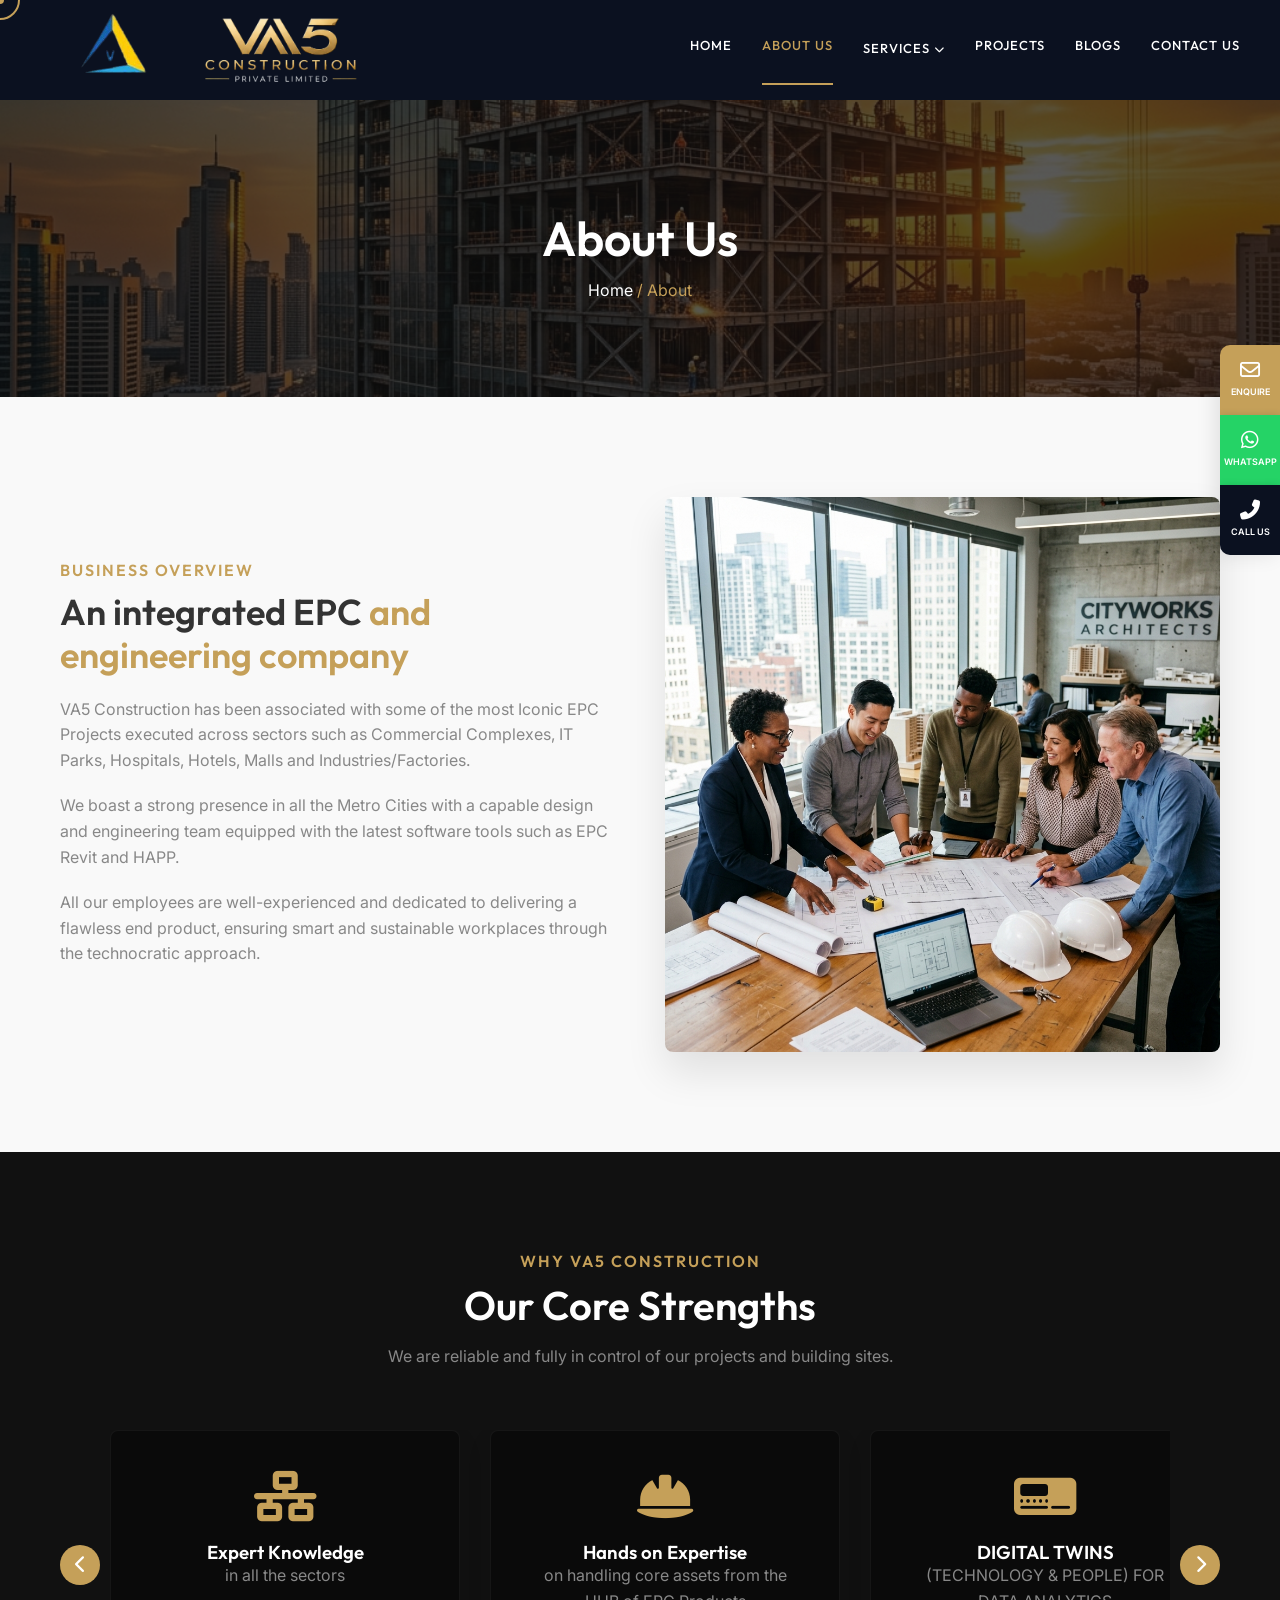
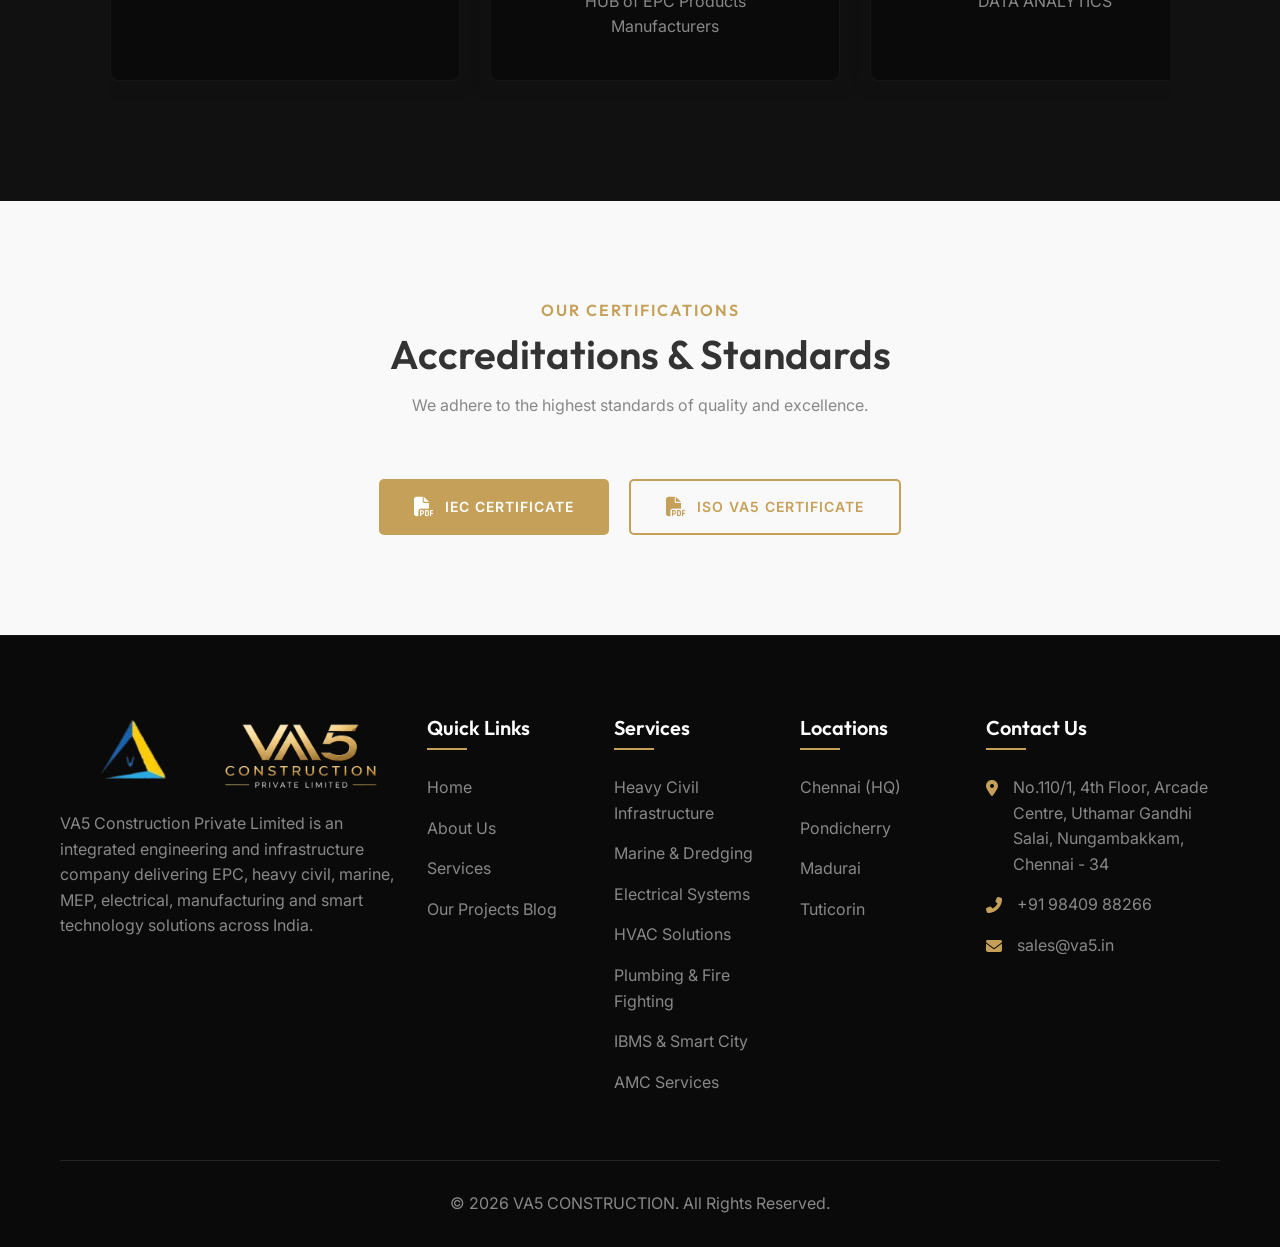
==== commit 0af5a43a: "feat: expand website with dedicated service and project pages and update navigation structure" ====
--- a/about.html
+++ b/about.html
@@ -65,7 +65,7 @@
                 <h4
                     style="color: var(--primary-color); letter-spacing: 2px; text-transform: uppercase; margin-bottom: 10px;">
                     BUSINESS OVERVIEW</h4>
-                <h2>India’s leading EPC <span>contracting company</span></h2>
+                <h2>An integrated EPC <span>and engineering company</span></h2>
                 <p>VA5 Construction has been associated with some of the most Iconic EPC Projects executed across
                     sectors such as Commercial Complexes, IT Parks, Hospitals, Hotels, Malls and Industries/Factories.
                 </p>
@@ -273,8 +273,7 @@
                             alt="VA5 Icon" />
                         <img src="images/corporate/VA5.png" style="height: 32px;" alt="VA5 Construction" />
                     </div>
-                    <p>India's leading construction firm specializing in Turnkey construction services, contemporary
-                        houses, and premium residential spaces.</p>
+                    <p>VA5 Construction Private Limited is an integrated engineering and infrastructure company delivering EPC, heavy civil, marine, MEP, electrical, manufacturing and smart technology solutions across India.</p>
                 </div>
                 <div>
                     <h3 class="footer-title">Quick Links</h3>
--- a/css/style.css
+++ b/css/style.css
@@ -92,7 +92,7 @@
     position: fixed;
     top: 0;
     width: 100%;
-    z-index: 1000;
+    z-index: 1050;
     transition: var(--transition);
     border-bottom: 1px solid rgba(0,0,0,0.1);
 }
@@ -648,15 +648,34 @@
         left: -100%;
         width: 100%;
         height: calc(100vh - 80px);
-        background-color: #ffffff;
+        background-color: #0b1120; /* Dark background so white text is visible */
         flex-direction: column;
         align-items: center;
-        padding-top: 50px;
+        padding-top: 30px;
+        padding-bottom: 50px;
         transition: 0.5s;
+        z-index: 1000;
+        overflow-y: auto;
     }
     
     .nav-links.active {
         left: 0;
+    }
+    
+    .nav-dropdown-content {
+        position: static;
+        display: block;
+        box-shadow: none;
+        background: transparent;
+        border-top: none;
+        padding: 10px 0;
+        text-align: center;
+    }
+    
+    .nav-dropdown-content a {
+        padding: 8px 15px !important;
+        font-size: 12px !important;
+        color: #a0aec0 !important;
     }
     
     .mobile-menu-btn {
@@ -921,7 +940,7 @@
         flex-wrap: wrap;
     }
     .logo img {
-        height: 45px !important;
+        height: 60px !important;
     }
     .logo h1 {
         font-size: 20px !important;
@@ -942,8 +961,8 @@
         text-overflow: ellipsis;
     }
     .logo img {
-        height: 40px !important;
-        margin-right: 10px;
+        height: 60px !important;
+        margin-right: 15px;
     }
     .services-grid, .projects-grid {
         grid-template-columns: 1fr !important;
@@ -1325,8 +1344,8 @@
 
 @media (max-width: 768px) {
     .logo img {
-        height: 40px !important;
-        margin-right: 10px !important;
+        height: 60px !important;
+        margin-right: 15px !important;
     }
     .gold-va5 { font-size: 28px; }
     .gold-const { font-size: 11px; letter-spacing: 3px; margin-left: 3px; }
@@ -1335,7 +1354,7 @@
 
 @media (max-width: 768px) {
     .logo img:nth-child(2) {
-        height: 25px !important;
+        height: 45px !important;
     }
 }
 
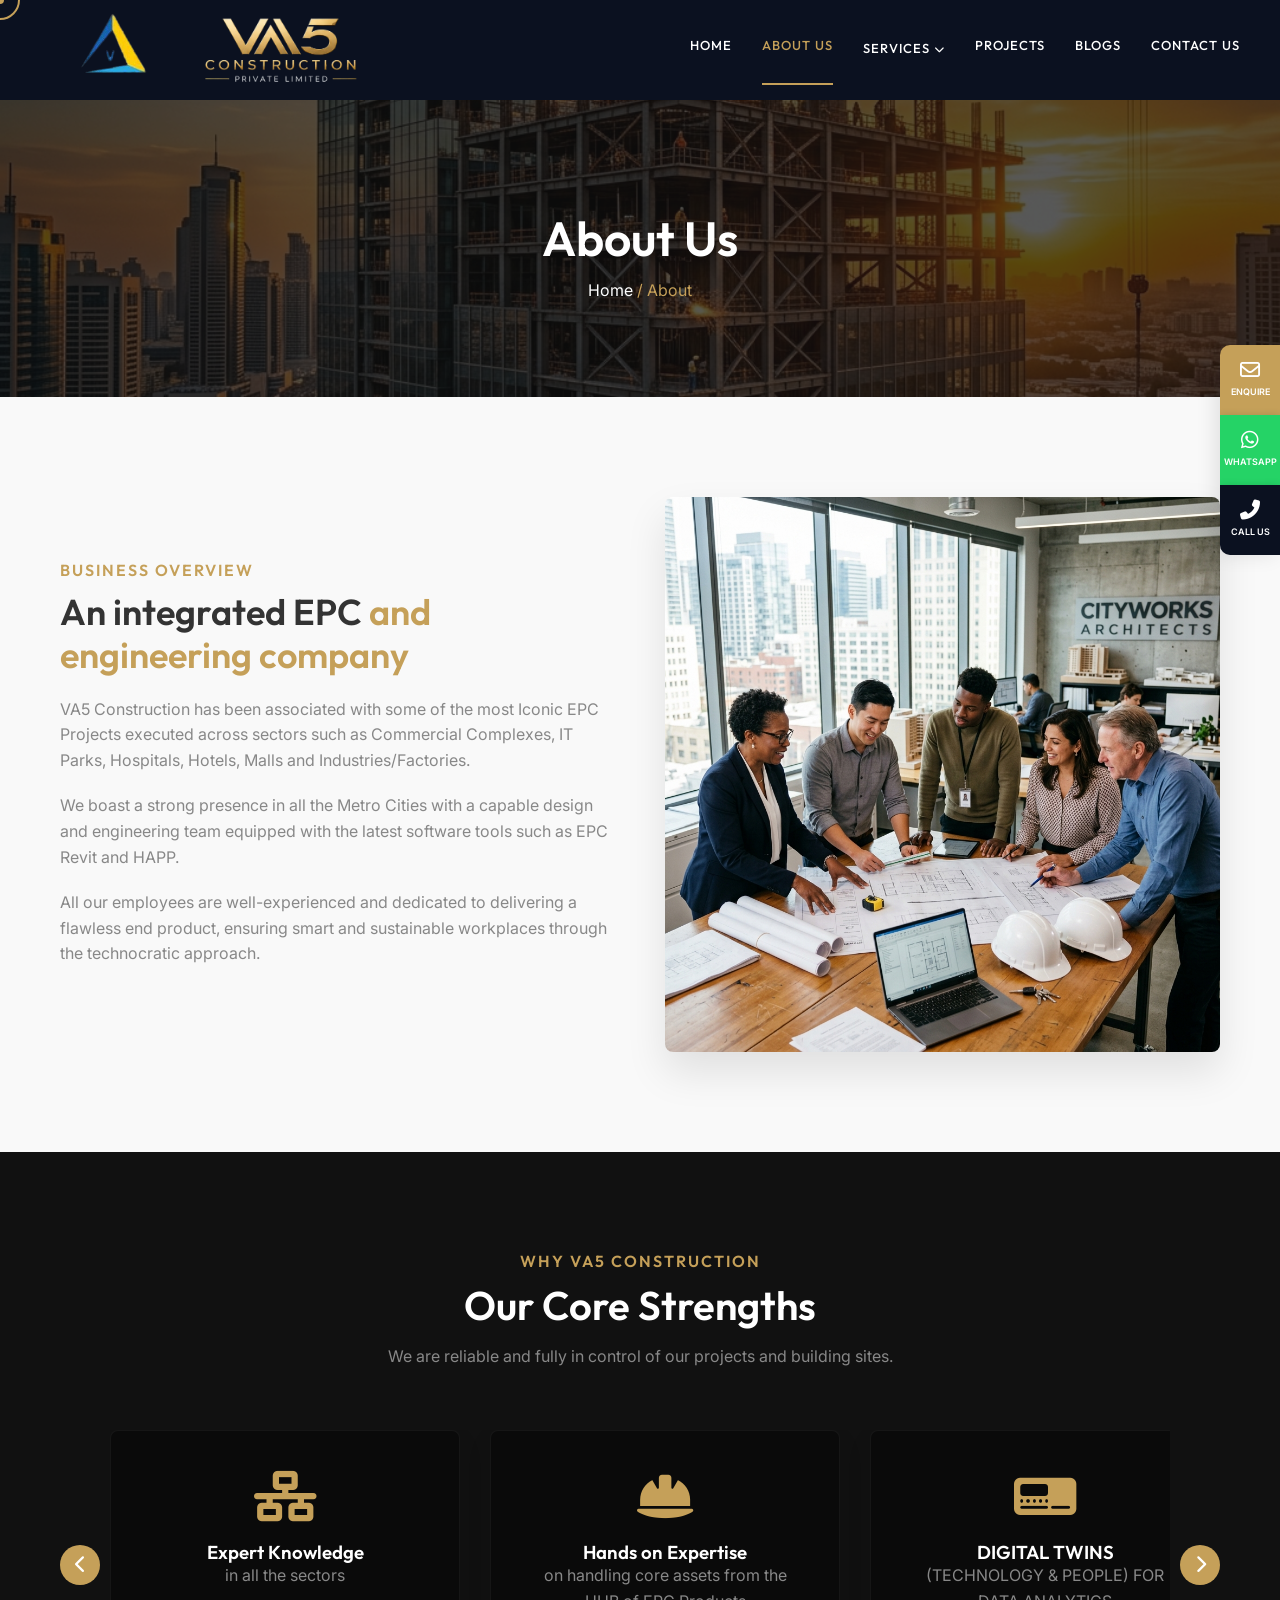
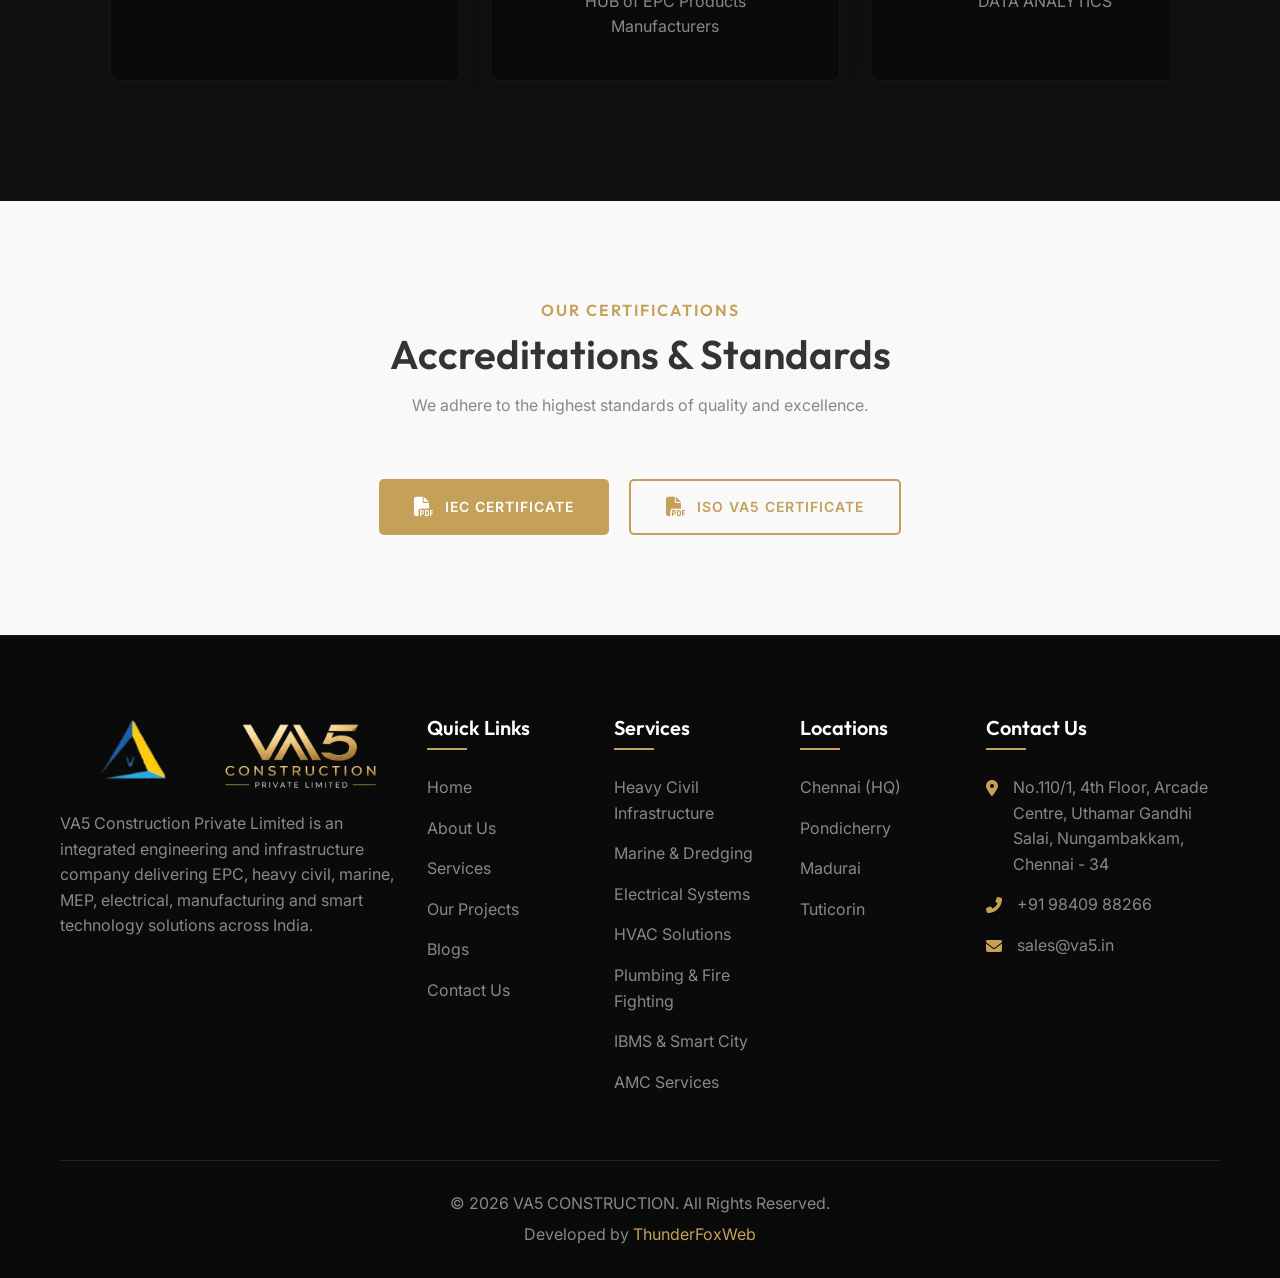
==== commit eee7237b: "feat: standardize footer navigation and add developer credit link across all pages" ====
--- a/about.html
+++ b/about.html
@@ -281,9 +281,9 @@
                         <li><a href="index.html">Home</a></li>
                         <li><a href="about.html">About Us</a></li>
                         <li><a href="services.html">Services</a></li>
-                        <li><a href="projects.html">Our Projects</a>
-                            <a href="blog.html">Blog</a>
-                        </li>
+                        <li><a href="projects.html">Our Projects</a></li>
+                        <li><a href="blog.html">Blogs</a></li>
+                        <li><a href="contact.html">Contact Us</a></li>
                     </ul>
                 </div>
                 <div>
@@ -328,6 +328,7 @@
             </div>
             <div class="footer-bottom">
                 <p>© 2026 VA5 CONSTRUCTION. All Rights Reserved.</p>
+                <p style="margin-top: 5px;">Developed by <a href="https://thunderfoxweb.co.in" target="_blank" style="color: var(--primary-color); text-decoration: none;">ThunderFoxWeb</a></p>
             </div>
         </div>
     </footer>
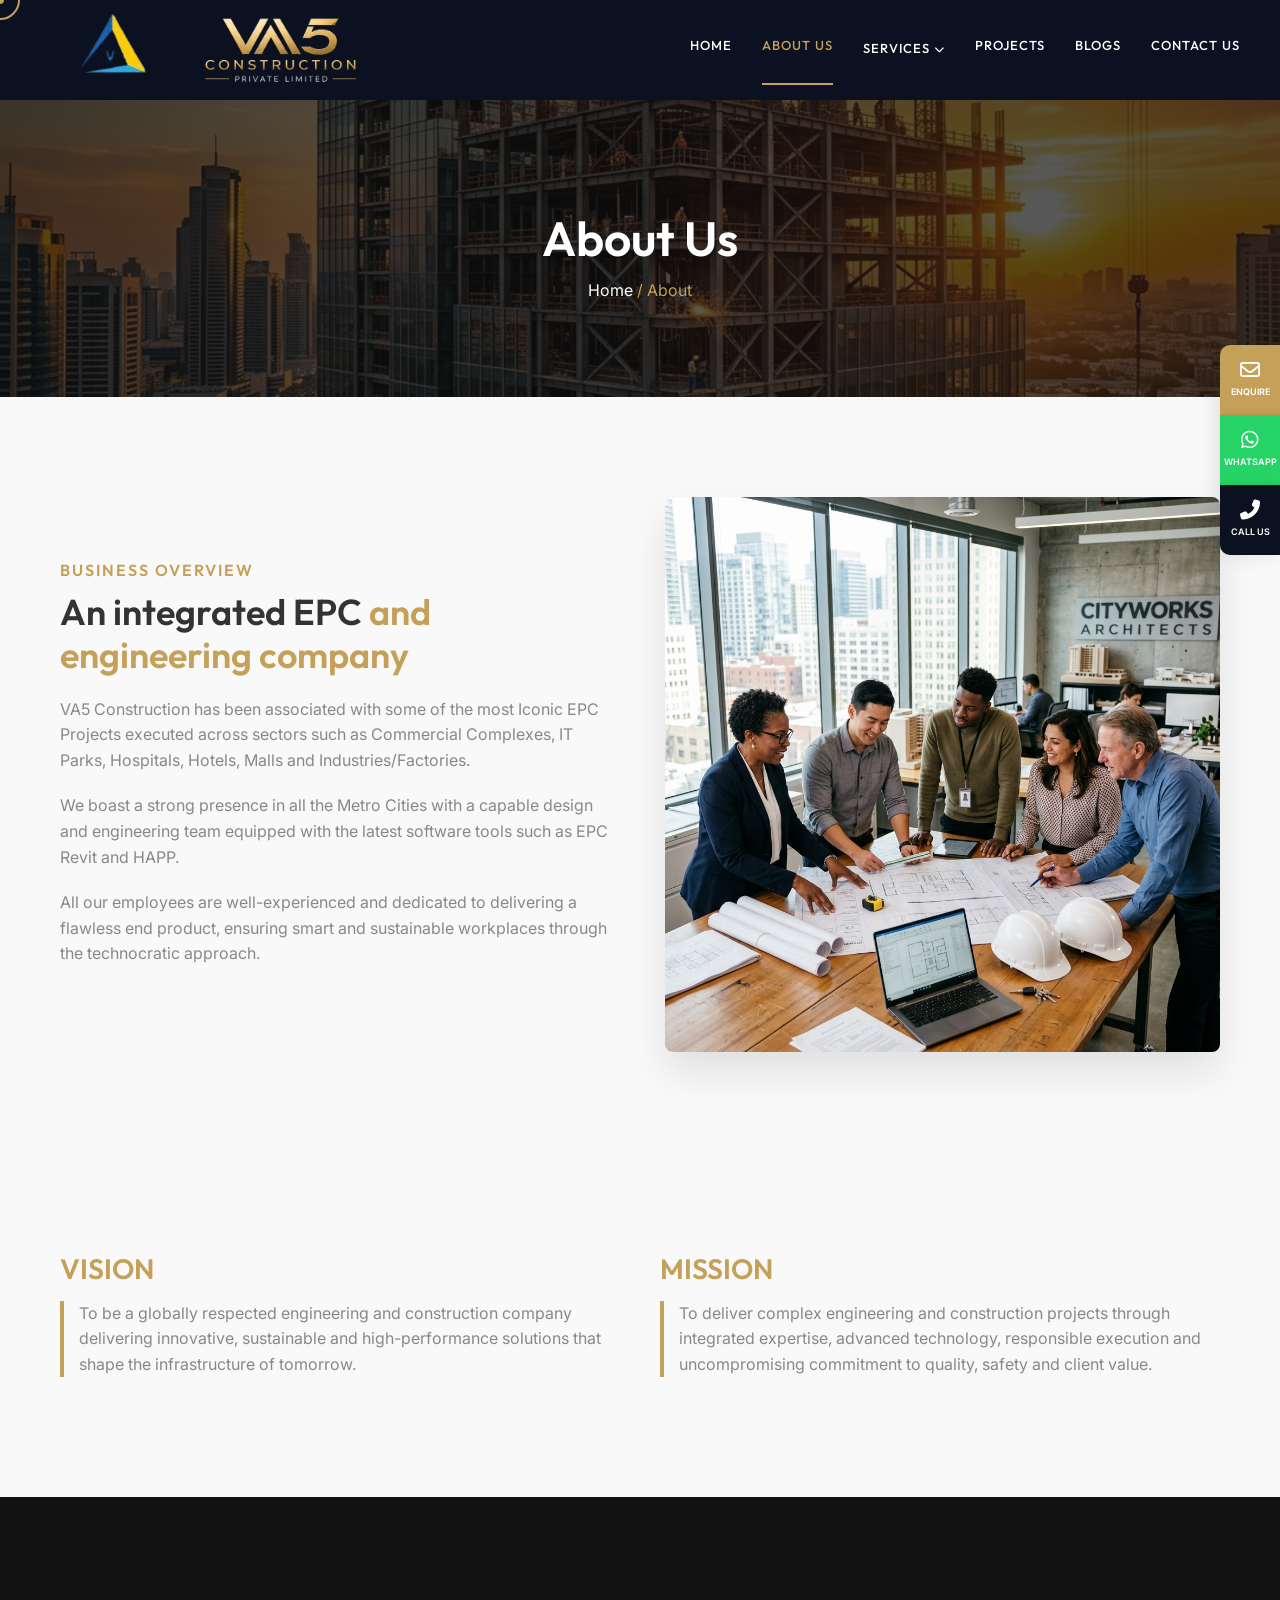
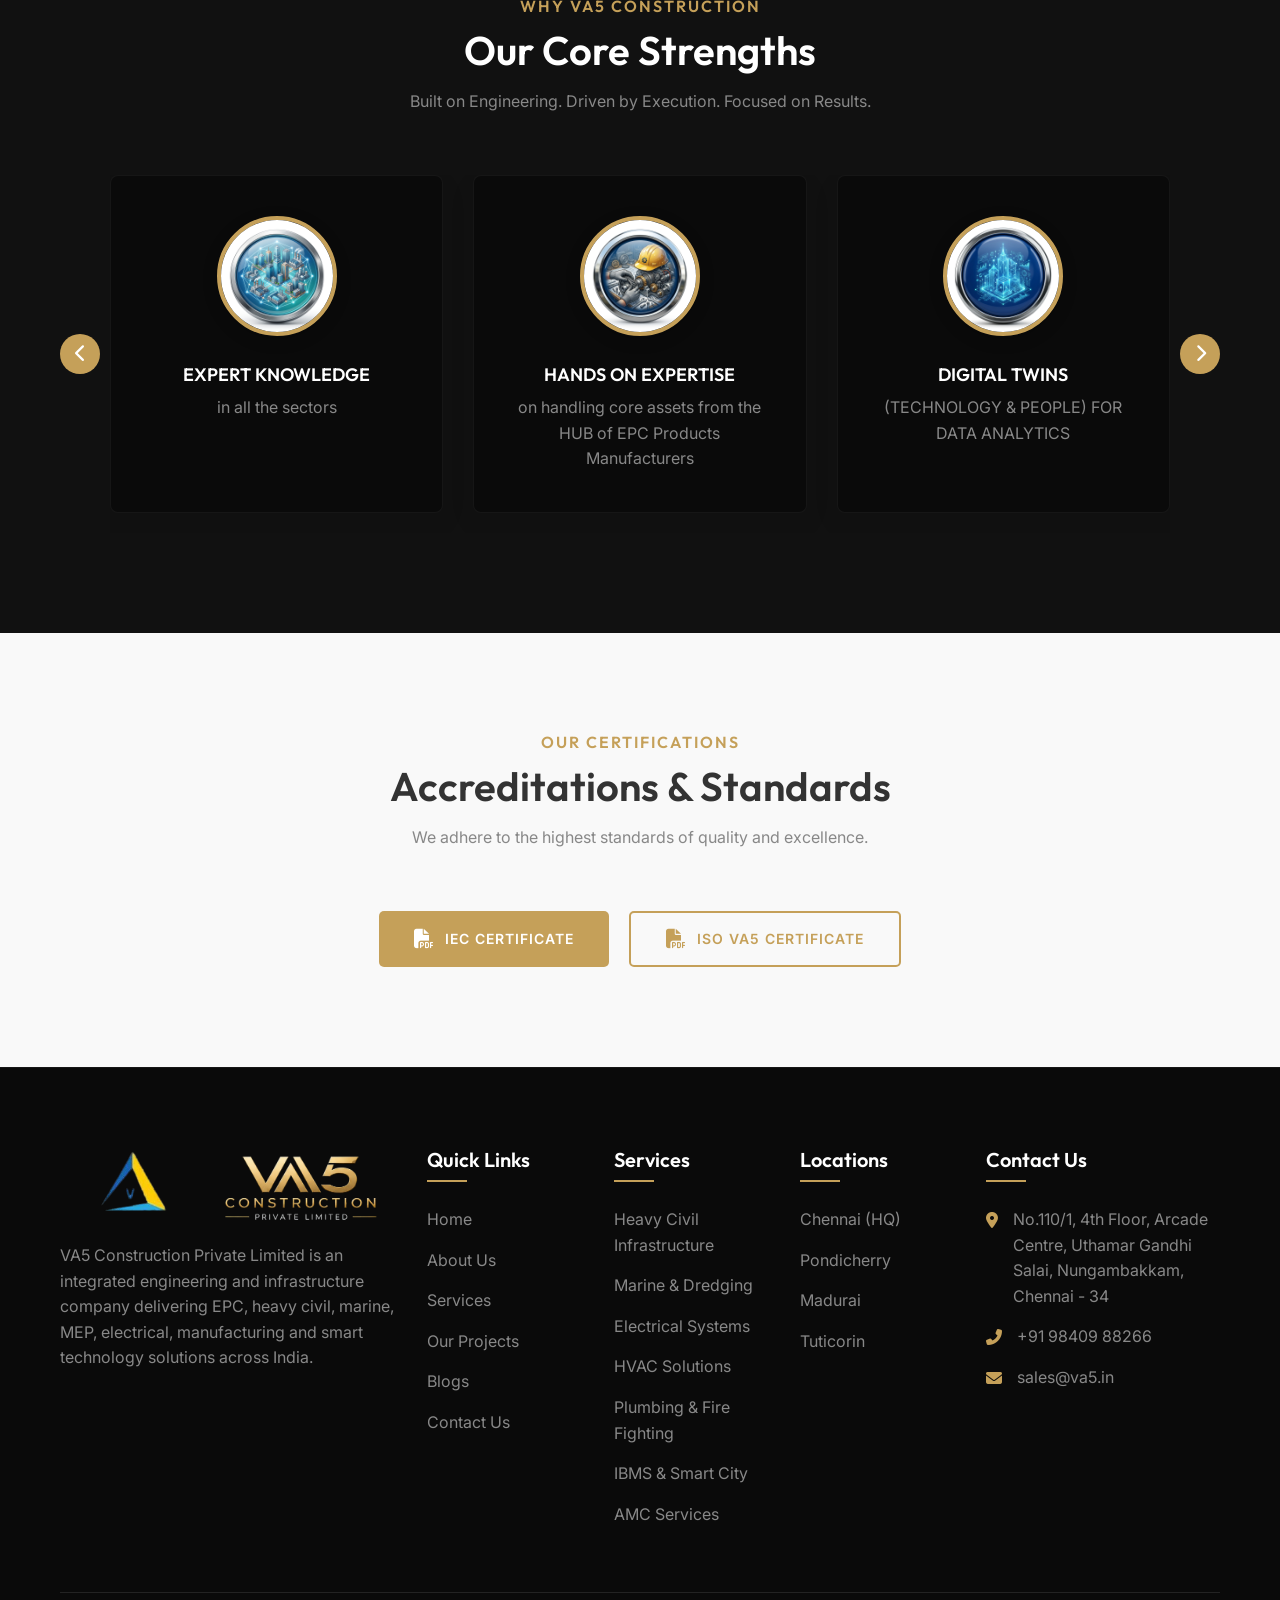
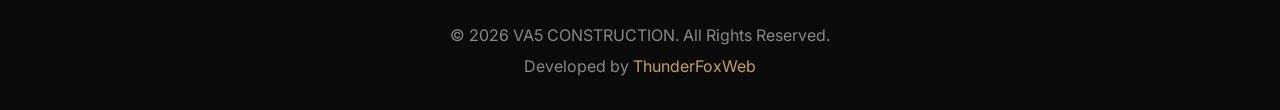
==== commit 39e512ec: "feat: add Vision and Mission sections and replace service icons with circular badge imagery in the a" ====
--- a/about.html
+++ b/about.html
@@ -29,7 +29,8 @@
                 <a href="index.html" class="active">HOME</a>
                 <a href="about.html">ABOUT US</a>
                 <div class="nav-dropdown">
-                    <a href="services.html" class="nav-dropdown-trigger">SERVICES <i class="fas fa-chevron-down" style="font-size: 10px;"></i></a>
+                    <a href="services.html" class="nav-dropdown-trigger">SERVICES <i class="fas fa-chevron-down"
+                            style="font-size: 10px;"></i></a>
                     <div class="nav-dropdown-content">
                         <a href="services.html#heavy-civil">Heavy Civil Infrastructure</a>
                         <a href="services.html#marine">Marine & Dredging Solutions</a>
@@ -79,19 +80,42 @@
             </div>
         </div>
     </section>
+
+    <!-- Vision & Mission Section -->
+    <section class="section" style="background-color: var(--bg-light);">
+        <div class="container about-grid" style="align-items: flex-start; gap: 40px;">
+            <div class="about-text reveal-up">
+                <h2 style="font-size: 28px; margin-bottom: 15px; color: var(--primary-color);">VISION</h2>
+                <p
+                    style="font-size: 16px; line-height: 1.6; border-left: 4px solid var(--primary-color); padding-left: 15px;">
+                    To be a globally respected engineering and construction company delivering innovative, sustainable
+                    and high-performance solutions that shape the infrastructure of tomorrow.
+                </p>
+            </div>
+            <div class="about-text reveal-up delay-100">
+                <h2 style="font-size: 28px; margin-bottom: 15px; color: var(--primary-color);">MISSION</h2>
+                <p
+                    style="font-size: 16px; line-height: 1.6; border-left: 4px solid var(--primary-color); padding-left: 15px;">
+                    To deliver complex engineering and construction projects through integrated expertise, advanced
+                    technology, responsible execution and uncompromising commitment to quality, safety and client value.
+                </p>
+            </div>
+        </div>
+    </section>
     <!-- Why Choose Us -->
     <section class="section section-dark">
         <div class="container">
             <div class="section-title reveal-up">
                 <h4>Why VA5 Construction</h4>
                 <h2>Our Core Strengths</h2>
-                <p>We are reliable and fully in control of our projects and building sites.</p>
+                <p> Built on Engineering. Driven by Execution. Focused on Results.</p>
             </div>
             <style>
                 .carousel-wrapper {
                     position: relative;
                     padding: 0 50px;
                 }
+
                 .carousel-track {
                     display: flex;
                     gap: 30px;
@@ -102,22 +126,27 @@
                     scrollbar-width: none;
                     -ms-overflow-style: none;
                 }
+
                 .carousel-track::-webkit-scrollbar {
                     display: none;
                 }
+
                 .carousel-slide {
                     border-radius: 8px;
-                    flex: 0 0 350px;
+                    flex: 0 0 calc(33.333% - 20px);
                     scroll-snap-align: start;
                 }
+
                 @media (max-width: 768px) {
                     .carousel-slide {
                         flex: 0 0 100%;
                     }
+
                     .carousel-wrapper {
                         padding: 0 40px;
                     }
                 }
+
                 .carousel-btn {
                     position: absolute;
                     top: 50%;
@@ -136,54 +165,108 @@
                     font-size: 18px;
                     transition: 0.3s;
                 }
+
                 .carousel-btn:hover {
                     background: var(--primary-hover);
                 }
+
                 #prevBtn {
                     left: 0;
                 }
+
                 #nextBtn {
                     right: 0;
                 }
             </style>
 
             <div class="carousel-wrapper">
-                <button id="prevBtn" class="carousel-btn" aria-label="Previous"><i class="fas fa-chevron-left"></i></button>
-                
+                <button id="prevBtn" class="carousel-btn" aria-label="Previous"><i
+                        class="fas fa-chevron-left"></i></button>
+
                 <div class="carousel-track" id="coreStrengthsTrack">
                     <!-- Card 1 -->
-                    <div class="carousel-slide service-card tilt-card" style="background: var(--darker-bg); border: 1px solid rgba(255,255,255,0.05); text-align: center; padding: 40px;">
-                        <i class="fas fa-network-wired" style="font-size: 50px; color: var(--primary-color); margin-bottom: 20px;"></i>
-                        <h3>Expert Knowledge</h3>
+                    <div class="carousel-slide service-card tilt-card"
+                        style="background: var(--darker-bg); border: 1px solid rgba(255,255,255,0.05); text-align: center; padding: 40px;">
+                        <img src="images/badge_expert.jpg" alt="Expert Knowledge" style="width: 120px; height: 120px; border-radius: 50%; border: 4px solid var(--primary-color); margin-bottom: 20px; box-shadow: 0 4px 15px rgba(0,0,0,0.2);">
+                        <h3 style="font-size: 18px; text-transform: uppercase; margin-bottom: 10px;">Expert Knowledge</h3>
                         <p style="color: var(--text-muted);">in all the sectors</p>
                     </div>
                     <!-- Card 2 -->
-                    <div class="carousel-slide service-card tilt-card" style="background: var(--darker-bg); border: 1px solid rgba(255,255,255,0.05); text-align: center; padding: 40px;">
-                        <i class="fas fa-hard-hat" style="font-size: 50px; color: var(--primary-color); margin-bottom: 20px;"></i>
-                        <h3>Hands on Expertise</h3>
-                        <p style="color: var(--text-muted);">on handling core assets from the HUB of EPC Products Manufacturers</p>
+                    <div class="carousel-slide service-card tilt-card"
+                        style="background: var(--darker-bg); border: 1px solid rgba(255,255,255,0.05); text-align: center; padding: 40px;">
+                        <img src="images/badge_hands_on.jpg" alt="Hands on Expertise" style="width: 120px; height: 120px; border-radius: 50%; border: 4px solid var(--primary-color); margin-bottom: 20px; box-shadow: 0 4px 15px rgba(0,0,0,0.2);">
+                        <h3 style="font-size: 18px; text-transform: uppercase; margin-bottom: 10px;">Hands on Expertise</h3>
+                        <p style="color: var(--text-muted);">on handling core assets from the HUB of EPC Products
+                            Manufacturers</p>
                     </div>
                     <!-- Card 3 -->
-                    <div class="carousel-slide service-card tilt-card" style="background: var(--darker-bg); border: 1px solid rgba(255,255,255,0.05); text-align: center; padding: 40px;">
-                        <i class="fas fa-digital-tachograph" style="font-size: 50px; color: var(--primary-color); margin-bottom: 20px;"></i>
-                        <h3>DIGITAL TWINS</h3>
+                    <div class="carousel-slide service-card tilt-card"
+                        style="background: var(--darker-bg); border: 1px solid rgba(255,255,255,0.05); text-align: center; padding: 40px;">
+                        <img src="images/badge_digital_twins.jpg" alt="Digital Twins" style="width: 120px; height: 120px; border-radius: 50%; border: 4px solid var(--primary-color); margin-bottom: 20px; box-shadow: 0 4px 15px rgba(0,0,0,0.2);">
+                        <h3 style="font-size: 18px; text-transform: uppercase; margin-bottom: 10px;">DIGITAL TWINS</h3>
                         <p style="color: var(--text-muted);">(TECHNOLOGY & PEOPLE) FOR DATA ANALYTICS</p>
                     </div>
                     <!-- Card 4 -->
-                    <div class="carousel-slide service-card tilt-card" style="background: var(--darker-bg); border: 1px solid rgba(255,255,255,0.05); text-align: center; padding: 40px;">
-                        <i class="fas fa-tools" style="font-size: 50px; color: var(--primary-color); margin-bottom: 20px;"></i>
-                        <h3>TAILORED SERVICES</h3>
+                    <div class="carousel-slide service-card tilt-card"
+                        style="background: var(--darker-bg); border: 1px solid rgba(255,255,255,0.05); text-align: center; padding: 40px;">
+                        <img src="images/badge_tailored.jpg" alt="Tailored Services" style="width: 120px; height: 120px; border-radius: 50%; border: 4px solid var(--primary-color); margin-bottom: 20px; box-shadow: 0 4px 15px rgba(0,0,0,0.2);">
+                        <h3 style="font-size: 18px; text-transform: uppercase; margin-bottom: 10px;">TAILORED SERVICES</h3>
                         <p style="color: var(--text-muted);">(ONE STOP SOLUTION FOR ALL YOUR FACILITY NEEDS)</p>
                     </div>
                     <!-- Card 5 -->
-                    <div class="carousel-slide service-card tilt-card" style="background: var(--darker-bg); border: 1px solid rgba(255,255,255,0.05); text-align: center; padding: 40px;">
-                        <i class="fas fa-chart-line" style="font-size: 50px; color: var(--primary-color); margin-bottom: 20px;"></i>
-                        <h3>STANDARDS BOOST BUSINESS</h3>
+                    <div class="carousel-slide service-card tilt-card"
+                        style="background: var(--darker-bg); border: 1px solid rgba(255,255,255,0.05); text-align: center; padding: 40px;">
+                        <img src="images/badge_standards.jpg" alt="Standards Boost Business" style="width: 120px; height: 120px; border-radius: 50%; border: 4px solid var(--primary-color); margin-bottom: 20px; box-shadow: 0 4px 15px rgba(0,0,0,0.2);">
+                        <h3 style="font-size: 18px; text-transform: uppercase; margin-bottom: 10px;">STANDARDS BOOST BUSINESS</h3>
                         <p style="color: var(--text-muted);">Driving consistent quality and growth</p>
                     </div>
-                </div>
-
-                <button id="nextBtn" class="carousel-btn" aria-label="Next"><i class="fas fa-chevron-right"></i></button>
+                    
+                    <!-- Card 6 -->
+                    <div class="carousel-slide service-card tilt-card"
+                        style="background: var(--darker-bg); border: 1px solid rgba(255,255,255,0.05); text-align: center; padding: 40px;">
+                        <img src="images/badge_integrated.jpg" alt="Integrated Expertise" style="width: 120px; height: 120px; border-radius: 50%; border: 4px solid var(--primary-color); margin-bottom: 20px; box-shadow: 0 4px 15px rgba(0,0,0,0.2);">
+                        <h3 style="font-size: 18px; text-transform: uppercase; margin-bottom: 10px;">INTEGRATED EXPERTISE</h3>
+                        <p style="color: var(--text-muted);">Engineering + Construction + MEP under one platform.</p>
+                    </div>
+                    <!-- Card 7 -->
+                    <div class="carousel-slide service-card tilt-card"
+                        style="background: var(--darker-bg); border: 1px solid rgba(255,255,255,0.05); text-align: center; padding: 40px;">
+                        <img src="images/badge_complex.jpg" alt="Complex Project Capability" style="width: 120px; height: 120px; border-radius: 50%; border: 4px solid var(--primary-color); margin-bottom: 20px; box-shadow: 0 4px 15px rgba(0,0,0,0.2);">
+                        <h3 style="font-size: 18px; text-transform: uppercase; margin-bottom: 10px;">COMPLEX PROJECT CAPABILITY</h3>
+                        <p style="color: var(--text-muted);">Built for demanding infrastructure and specialized facilities.</p>
+                    </div>
+                    <!-- Card 8 -->
+                    <div class="carousel-slide service-card tilt-card"
+                        style="background: var(--darker-bg); border: 1px solid rgba(255,255,255,0.05); text-align: center; padding: 40px;">
+                        <img src="images/badge_execution.jpg" alt="Engineering-led Execution" style="width: 120px; height: 120px; border-radius: 50%; border: 4px solid var(--primary-color); margin-bottom: 20px; box-shadow: 0 4px 15px rgba(0,0,0,0.2);">
+                        <h3 style="font-size: 18px; text-transform: uppercase; margin-bottom: 10px;">ENGINEERING-LED EXECUTION</h3>
+                        <p style="color: var(--text-muted);">Design, coordination and constructability focused.</p>
+                    </div>
+                    <!-- Card 9 -->
+                    <div class="carousel-slide service-card tilt-card"
+                        style="background: var(--darker-bg); border: 1px solid rgba(255,255,255,0.05); text-align: center; padding: 40px;">
+                        <img src="images/badge_technology.jpg" alt="Technology Driven" style="width: 120px; height: 120px; border-radius: 50%; border: 4px solid var(--primary-color); margin-bottom: 20px; box-shadow: 0 4px 15px rgba(0,0,0,0.2);">
+                        <h3 style="font-size: 18px; text-transform: uppercase; margin-bottom: 10px;">TECHNOLOGY DRIVEN</h3>
+                        <p style="color: var(--text-muted);">BIM, Revit, HAP and modern engineering tools.</p>
+                    </div>
+                    <!-- Card 10 -->
+                    <div class="carousel-slide service-card tilt-card"
+                        style="background: var(--darker-bg); border: 1px solid rgba(255,255,255,0.05); text-align: center; padding: 40px;">
+                        <img src="images/badge_quality.jpg" alt="Quality & Safety" style="width: 120px; height: 120px; border-radius: 50%; border: 4px solid var(--primary-color); margin-bottom: 20px; box-shadow: 0 4px 15px rgba(0,0,0,0.2);">
+                        <h3 style="font-size: 18px; text-transform: uppercase; margin-bottom: 10px;">QUALITY & SAFETY</h3>
+                        <p style="color: var(--text-muted);">Structured quality and safety throughout execution.</p>
+                    </div>
+                    <!-- Card 11 -->
+                    <div class="carousel-slide service-card tilt-card"
+                        style="background: var(--darker-bg); border: 1px solid rgba(255,255,255,0.05); text-align: center; padding: 40px;">
+                        <img src="images/badge_reliable.jpg" alt="Reliable Delivery" style="width: 120px; height: 120px; border-radius: 50%; border: 4px solid var(--primary-color); margin-bottom: 20px; box-shadow: 0 4px 15px rgba(0,0,0,0.2);">
+                        <h3 style="font-size: 18px; text-transform: uppercase; margin-bottom: 10px;">RELIABLE DELIVERY</h3>
+                        <p style="color: var(--text-muted);">Integrated teams focused on time, cost and performance.</p>
+                    </div>
+                </div>
+
+                <button id="nextBtn" class="carousel-btn" aria-label="Next"><i
+                        class="fas fa-chevron-right"></i></button>
             </div>
 
             <script>
@@ -191,9 +274,9 @@
                     const track = document.getElementById('coreStrengthsTrack');
                     const prevBtn = document.getElementById('prevBtn');
                     const nextBtn = document.getElementById('nextBtn');
-                    
+
                     let autoScrollInterval;
-                    
+
                     // Helper function to calculate actual scroll distance
                     const getScrollAmount = () => {
                         const slide = track.querySelector('.carousel-slide');
@@ -250,12 +333,15 @@
                 <h2>Accreditations &amp; Standards</h2>
                 <p>We adhere to the highest standards of quality and excellence.</p>
             </div>
-            <div style="display: flex; justify-content: center; gap: 20px; flex-wrap: wrap;" class="reveal-up delay-100">
-                <a href="IEC CERTIFICATE.pdf" target="_blank" class="btn" style="display: flex; align-items: center; gap: 10px;">
+            <div style="display: flex; justify-content: center; gap: 20px; flex-wrap: wrap;"
+                class="reveal-up delay-100">
+                <a href="IEC CERTIFICATE.pdf" target="_blank" class="btn"
+                    style="display: flex; align-items: center; gap: 10px;">
                     <i class="fas fa-file-pdf" style="font-size: 20px;"></i>
                     IEC CERTIFICATE
                 </a>
-                <a href="ISO VA5.pdf" target="_blank" class="btn btn-outline" style="display: flex; align-items: center; gap: 10px;">
+                <a href="ISO VA5.pdf" target="_blank" class="btn btn-outline"
+                    style="display: flex; align-items: center; gap: 10px;">
                     <i class="fas fa-file-pdf" style="font-size: 20px;"></i>
                     ISO VA5 CERTIFICATE
                 </a>
@@ -273,7 +359,9 @@
                             alt="VA5 Icon" />
                         <img src="images/corporate/VA5.png" style="height: 32px;" alt="VA5 Construction" />
                     </div>
-                    <p>VA5 Construction Private Limited is an integrated engineering and infrastructure company delivering EPC, heavy civil, marine, MEP, electrical, manufacturing and smart technology solutions across India.</p>
+                    <p>VA5 Construction Private Limited is an integrated engineering and infrastructure company
+                        delivering EPC, heavy civil, marine, MEP, electrical, manufacturing and smart technology
+                        solutions across India.</p>
                 </div>
                 <div>
                     <h3 class="footer-title">Quick Links</h3>
@@ -328,7 +416,8 @@
             </div>
             <div class="footer-bottom">
                 <p>© 2026 VA5 CONSTRUCTION. All Rights Reserved.</p>
-                <p style="margin-top: 5px;">Developed by <a href="https://thunderfoxweb.co.in" target="_blank" style="color: var(--primary-color); text-decoration: none;">ThunderFoxWeb</a></p>
+                <p style="margin-top: 5px;">Developed by <a href="https://thunderfoxweb.co.in" target="_blank"
+                        style="color: var(--primary-color); text-decoration: none;">ThunderFoxWeb</a></p>
             </div>
         </div>
     </footer>
